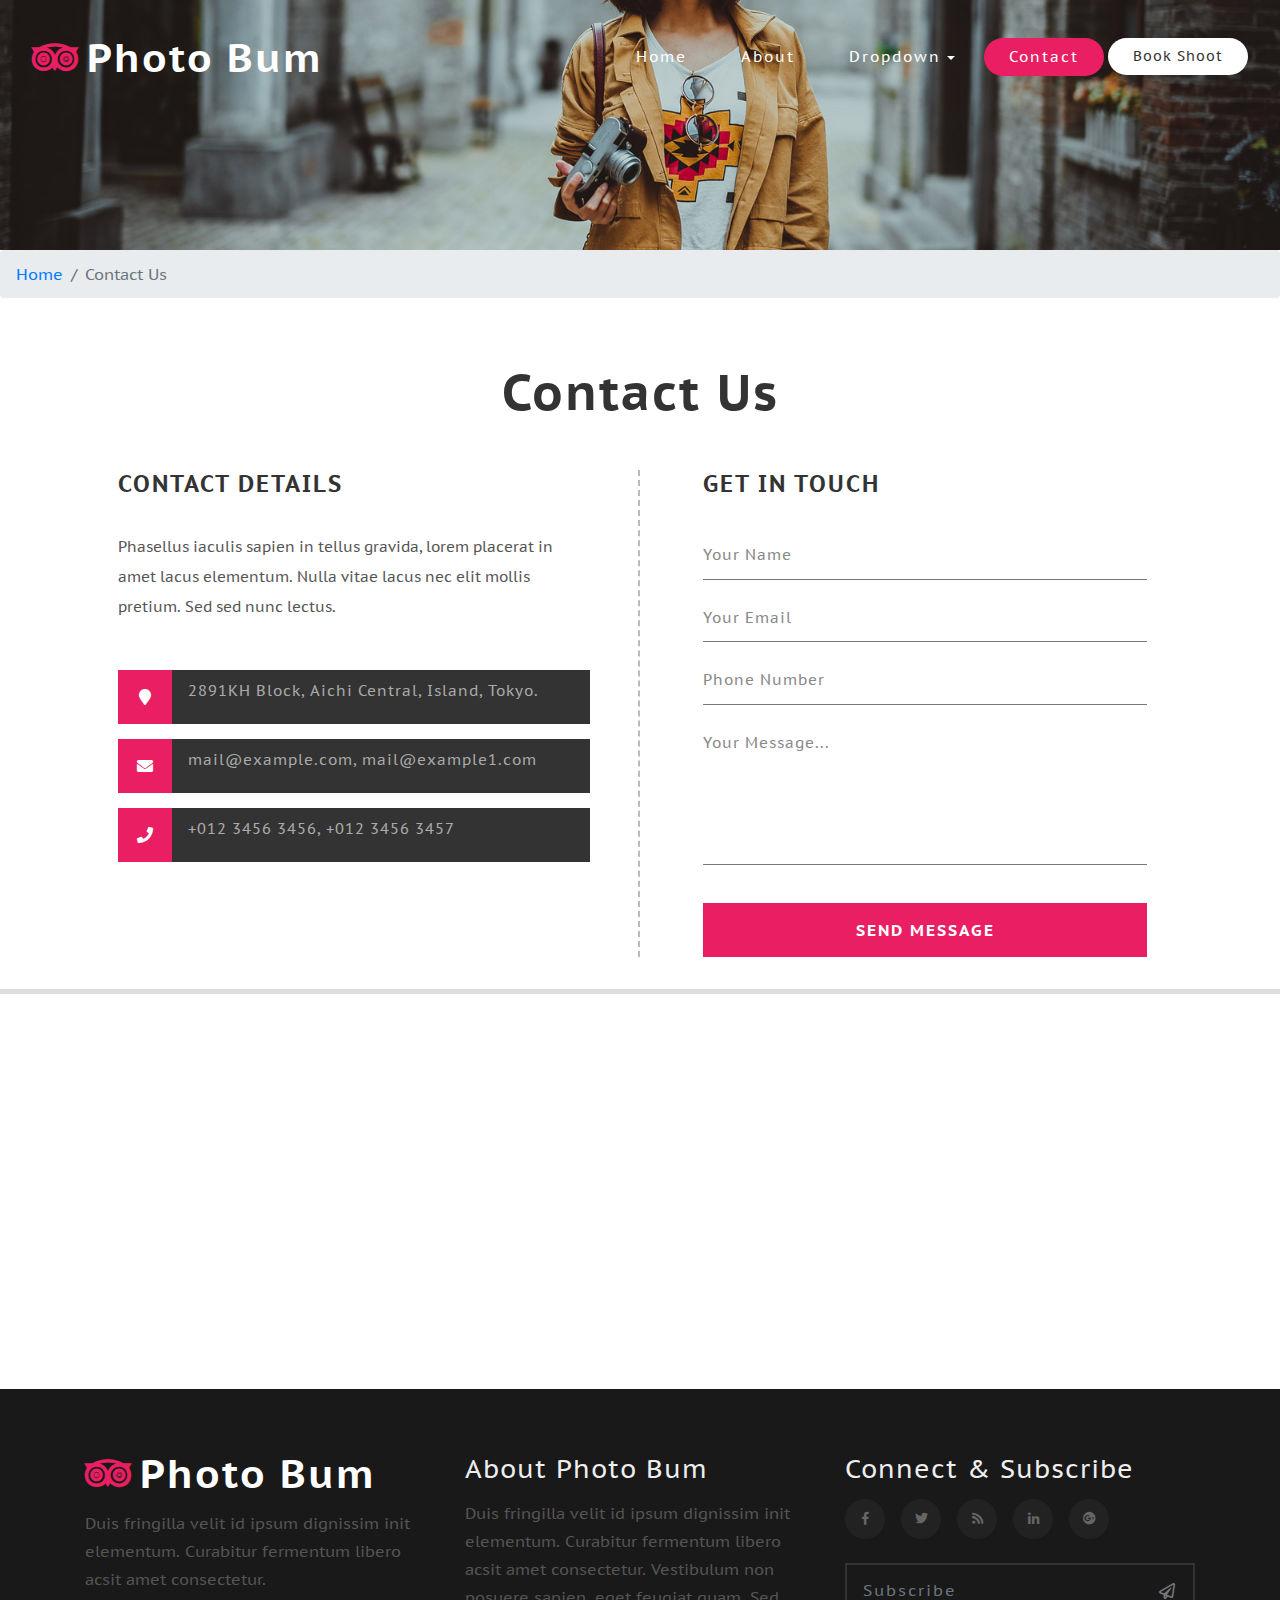
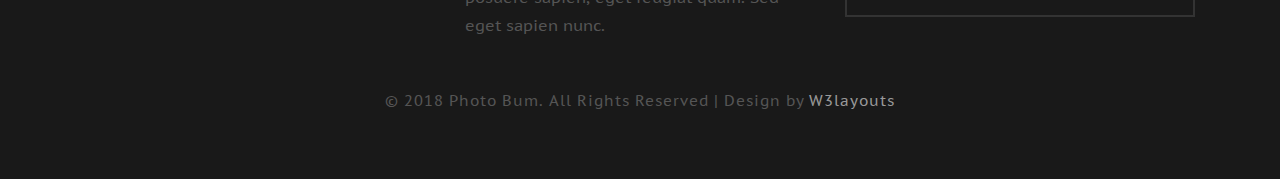
==== contact.html @ 8efbd545 "new site" ====
<!--
	Author: W3layouts
	Author URL: http://w3layouts.com
	License: Creative Commons Attribution 3.0 Unported
	License URL: http://creativecommons.org/licenses/by/3.0/
-->
<!DOCTYPE html>
<html lang="en">
<head>
<title>Photo Bum Photo Gallery Category Flat Bootstrap Responsive Website Template | Contact : W3layouts</title>
	
	<!-- Meta tag Keywords -->
	<meta name="viewport" content="width=device-width, initial-scale=1">
	<meta charset="utf-8">
	<meta name="keywords" content="Photo Bum Responsive web template, Bootstrap Web Templates, Flat Web Templates, Android Compatible web template, 
	Smartphone Compatible web template, free webdesigns for Nokia, Samsung, LG, SonyEricsson, Motorola web design" />
	<script type="application/x-javascript">
		addEventListener("load", function () {
			setTimeout(hideURLbar, 0);
		}, false);

		function hideURLbar() {
			window.scrollTo(0, 1);
		}
	</script>
	<!--// Meta tag Keywords -->
		
	<!-- css files -->
	<link href="css/bootstrap.css" rel="stylesheet" type="text/css" media="all" />
	<link href="css/fontawesome-all.css" rel="stylesheet">
	<link href="css/style.css" rel="stylesheet" type="text/css" media="all" />
	<!-- css files -->

	<!--fonts-->
	<link href="//fonts.googleapis.com/css?family=Open+Sans:300,300i,400,400i,600,600i,700,700i,800,800i&amp;subset=cyrillic,cyrillic-ext,greek,greek-ext,latin-ext,vietnamese" rel="stylesheet">
	<link href="//fonts.googleapis.com/css?family=PT+Sans+Caption:400,700&amp;subset=cyrillic,cyrillic-ext,latin-ext" rel="stylesheet">
	<!--//fonts-->

</head>
<body>

<!-- banner -->
<div id="home" class="w3ls-banner w3ls-banner-inner"> 
	<!-- header -->
	<header>
			<nav class="navbar navbar-expand-lg navbar-light bg-gradient-secondary">

				<h1>
					<a class="navbar-brand text-white" href="index.html"><i class="fab mr-2 fa-tripadvisor"></i>Photo bum </a>
				</h1>
				<button class="navbar-toggler ml-md-auto" type="button" data-toggle="collapse" data-target="#navbarSupportedContent" aria-controls="navbarSupportedContent"
					aria-expanded="false" aria-label="Toggle navigation">
					<span class="navbar-toggler-icon"></span>
				</button>

				<div class="collapse navbar-collapse" id="navbarSupportedContent">
					<ul class="navbar-nav ml-lg-auto text-center">
						<li class="nav-item mr-1">
							<a class="nav-link" href="index.html">Home
								<span class="sr-only">(current)</span>
							</a>
						</li>
						<li class="nav-item  mr-1">
							<a class="nav-link" href="about.html">about</a>
						</li>
						<li class="nav-item dropdown mr-1">
							<a class="nav-link dropdown-toggle" href="#" id="navbarDropdown" role="button" data-toggle="dropdown" aria-haspopup="true"
								aria-expanded="false">
								Dropdown
							</a>
							<div class="dropdown-menu" aria-labelledby="navbarDropdown">
								<a class="dropdown-item" href="services.html">Services</a>
								<a class="dropdown-item" href="gallery.html">Gallery</a>
								<div class="dropdown-divider"></div>
								<a class="dropdown-item" href="error.html">404</a>
							</div>
						</li>
						<li class="nav-item active mr-1">
							<a class="nav-link" href="contact.html">contact</a>
						</li>
						<li>
							<a href="booking.html" class="w3ls-btn"> Book Shoot </a>
						</li>
					</ul>
				</div>

			</nav>
	</header>
	<!-- //header -->
</div>
<!-- //banner -->

<!-- breadcrumbs -->
<nav aria-label="breadcrumb">
	<ol class="breadcrumb">
		<li class="breadcrumb-item">
			<a href="index.html">Home</a>
		</li>
		<li class="breadcrumb-item active" aria-current="page">Contact Us</li>
	</ol>
</nav>
<!-- //breadcrumbs -->

<!-- mail -->
<div id="mail" class="banner-bottom mail contact pt-5">
		<div class="container pt-md-3">
		<h3 class="heading text-center mb-sm-5 mb-4">Contact Us</h3>
			<div class="row w3ls_banner_bottom_grids">
				<div class="col-lg-6 w3layouts_mail_grid_left">
					<div class="agileits_mail_grid_left">
						<h3>Contact Details</h3>
						<p class="mb-sm-5 mb-3"> Phasellus iaculis sapien in tellus gravida, lorem placerat in amet lacus elementum. Nulla vitae lacus nec elit mollis pretium. Sed sed nunc lectus. </p>
						<ul>
							<li><label><i class="fas fa-map-marker" aria-hidden="true"></i></label>2891KH Block, Aichi Central, Island, Tokyo.</li>
							<li><label><i class="fas fa-envelope" aria-hidden="true"></i></label><a href="mailto:info@example.com">mail@example.com</a>, <a href="mailto:info@example1.com">mail@example1.com</a></li>
							<li><label><i class="fa fa-phone" aria-hidden="true"></i></label>+012 3456 3456, +012 3456 3457</li>
						</ul>
					</div>
				</div>
				<div class="col-lg-6 mt-lg-0 mt-5 wthree_mail_pos">
					<form action="#" method="post">
						<div class="w3_agileits_contact_left">
							<h3>Get In Touch</h3>
							<input type="text" name="Name" placeholder="Your Name" required="">
							<input type="email" name="Email" placeholder="Your Email" required="">
							<input type="text" name="Phone" placeholder="Phone Number" required="">
							<textarea placeholder="Your Message..." required=""></textarea>
							<div class="w3_agileits_contact_right">
								<input type="submit" value="SEND MESSAGE">
							</div>
						</div>
						<div class="clearfix"> </div>
					</form>
				</div>
				<div class="clearfix"> </div>
			</div>
		</div>
	</div>
	<div class="w3_agileits_map">
		<iframe src="https://www.google.com/maps/embed?pb=!1m18!1m12!1m3!1d409238.13468062127!2d34.24871928853258!3d36.7424200891376!2m3!1f0!2f0!3f0!3m2!1i1024!2i768!4f13.1!3m3!1m2!1s0x1527f4a4c0be6e9f%3A0x4dbef2b1f81e7d77!2sMersin%2C+Mesudiye+Mahallesi%2C+Akdeniz%2FMersin+Province%2C+Turkey!5e0!3m2!1sen!2sin!4v1490868886492"></iframe>
	</div>
<!-- //mail -->

<!-- footer -->
<footer class="py-5">
	<div class="container py-md-3">
		<div class="row footer-grids">
			<div class="col-lg-4 footer-grid-left mb-lg-0 mb-4">
				<h2><a href="index.html"><i class="fab mr-2 fa-tripadvisor"></i>Photo bum</a></h2>
				<p class="mt-3">Duis fringilla velit id ipsum dignissim init elementum. Curabitur fermentum libero acsit amet consectetur. </p>
			</div>
			<div class="col-lg-4 col-md-6 footer-grid-middle">
				<h4>About photo bum</h4>
				<p>Duis fringilla velit id ipsum dignissim init elementum. Curabitur fermentum libero acsit amet consectetur. Vestibulum non posuere sapien, eget feugiat quam. Sed eget sapien nunc. </p>
			</div>
			<div class="col-lg-4 col-md-6 subscribe-grid mt-md-0 mt-4">
				<h4> Connect & subscribe </h4>
				<div class="social mb-4 text-center">
					<ul class="d-flex justify-content-start">
						<li class="mr-2"><a href="#"><span class="fab fa-facebook-f"></span></a></li>
						<li class="mx-sm-2 mr-2"><a href="#"><span class="fab fa-twitter"></span></a></li>
						<li class="mx-sm-2 mr-2"><a href="#"><span class="fas fa-rss"></span></a></li>
						<li class="mx-sm-2 mr-2"><a href="#"><span class="fab fa-linkedin-in"></span></a></li>
						<li class="mx-sm-2 mr-2"><a href="#"><span class="fab fa-google-plus"></span></a></li>
					</ul>
				</div>
				<form action="#" method="post">
					<input class="form-control" type="email" placeholder="Subscribe" name="Subscribe" required="">
					<button class="btn1">
						<i class="far fa-paper-plane"></i>
					</button>
				</form>
			</div>
		</div>
		<div class="copyright mt-5">
			<p class="text-center">© 2018 Photo Bum. All Rights Reserved | Design by <a href="http://w3layouts.com/"> W3layouts </a></p>
		</div>
	</div>
</footer>
<!-- //footer -->

	<!-- js -->
	<script type="text/javascript" src="js/jquery-2.2.3.min.js"></script>
	<!-- //js -->

	<script src="js/SmoothScroll.min.js"></script>
	<!-- start-smoth-scrolling -->
	<script type="text/javascript">
		jQuery(document).ready(function($) {
			$(".scroll").click(function(event){		
				event.preventDefault();
				$('html,body').animate({scrollTop:$(this.hash).offset().top},1000);
			});
		});
	</script>
	<!-- start-smoth-scrolling -->
	<!-- here stars scrolling icon -->
	<script type="text/javascript">
		$(document).ready(function() {
			/*
				var defaults = {
				containerID: 'toTop', // fading element id
				containerHoverID: 'toTopHover', // fading element hover id
				scrollSpeed: 1200,
				easingType: 'linear' 
				};
			*/
								
			$().UItoTop({ easingType: 'easeOutQuart' });
								
			});
	</script>
	
	<!-- move to top-js-files -->
	<script type="text/javascript" src="js/move-top.js"></script>
	<script type="text/javascript" src="js/easing.js"></script>
	<!-- //move to top-js-files -->

	<script type="text/javascript" src="js/bootstrap.js"></script><!-- bootstrap js file -->

</body>
</html>
---- css/style.css ----
/*--
Author: W3layouts
Author URL: http://w3layouts.com
License: Creative Commons Attribution 3.0 Unported
License URL: http://creativecommons.org/licenses/by/3.0/
--*/
html, body{
	margin:0;
	font-size: 100%;
	background: #fff;
    font-family: 'PT Sans Caption', sans-serif;
}
body a {
	text-decoration:none;
	transition:0.5s all;
	-webkit-transition:0.5s all;
	-moz-transition:0.5s all;
	-o-transition:0.5s all;
	-ms-transition:0.5s all;
    font-family: 'PT Sans Caption', sans-serif;
}
a:hover{
 text-decoration:none;
}
input[type="button"],input[type="submit"]{
	transition:0.5s all;
	-webkit-transition:0.5s all;
	-moz-transition:0.5s all;
	-o-transition:0.5s all;
	-ms-transition:0.5s all;
}
h1,h2,h3,h4,h5,h6{
	margin:0;
}	
p{
	margin:0;
}
ul{
	margin:0;
	padding:0;
}
label{
	margin:0;
}
img {
    border: 0;
    width: 100%;
}

/* header */

header h1,
footer h2 {
	line-height: 0;
}

.navbar-light {
	padding: 2em 4em;
	position: absolute;
	z-index: 999;
	width: 100%;
	left: 0;
}

a.navbar-brand {
    font-size: 40px;
    color: #fff;
    letter-spacing: 2px;
    text-transform: capitalize;
    font-weight: 600;
    margin: 0;
}
a.navbar-brand i{
	color: #E91E63;
}

header h1 a span {
	color: #fff;
	display: block;
	font-size: 12px;
	letter-spacing: 5px;
	word-spacing: 5px;
}

.navbar-light .navbar-nav .nav-link {
	color: #fff;
    padding: 8px 25px;
    text-transform: capitalize;
    letter-spacing: 2px;
    font-size: 15px;
	border-radius: 35px;
}

.navbar-light .navbar-nav .nav-link:hover,
.navbar-light .navbar-nav .nav-link:focus,
.navbar-light .navbar-nav .show>.nav-link,
.navbar-light .navbar-nav .active>.nav-link,
.navbar-light .navbar-nav .nav-link.show,
.navbar-light .navbar-nav .nav-link.active {
    color: #fff;
    background-color: #E91E63;
}
.navbar-default .navbar-nav>.active>a, .navbar-default .navbar-nav>.active>a:hover, .navbar-default .navbar-nav>.active>a:focus {
    color: #fff;
    background-color: #E91E63;
}
.dropdown-item {
	color: #fff;
}

.dropdown-item {
	background-color: white;
	color: #000 !important;
}

.w3ls-btn {
    letter-spacing: 1px;
    color: #333;
    background-color: #fff;
    border-color: transparent;
    padding: 8px 25px;
    border-radius: 35px;
    font-size: 14px;
    text-transform: capitalize;
	box-shadow: none;
     display: block;
}
.btn-primary:focus, .btn-primary.focus {
	box-shadow: none;
}

.w3ls-btn:hover{
    color: #fff;
    background-color: #E91E63;
    border-color: transparent;
}
.dropdown-toggle::after {
    margin-left: 0em;
    vertical-align: middle;
}

/*-- //header --*/

/*-- banner --*/ 
.w3ls-banner{
	position: relative;
}   
.banner-dott {
    background: url(../images/dott.png)repeat 0px 0px;
    background-size: 2px;
    -webkit-background-size: 2px;
    -moz-background-size: 2px;
    -o-background-size: 2px;
    -ms-background-size: 2px;
	min-height:780px;
}
.banner-dott1 {
    background: url(../images/dott.png)repeat 0px 0px;
    background-size: 2px;
    -webkit-background-size: 2px;
    -moz-background-size: 2px;
    -o-background-size: 2px;
    -ms-background-size: 2px;
}

/*-- banner-text --*/ 
.header-w3layouts{
    position: absolute;
    top: 0;
    z-index: 99;
    text-align: center;
    left: 0;
    width: 100%;
}
.agileits-banner-info h3,.agileits-banner-info h2 {
    color: #fff;
    font-size: 4em;
    text-transform: uppercase;
    letter-spacing: 4px;
    font-weight: 700;
    text-transform: capitalize;
    text-shadow: 2px 2px 2px rgba(16, 16, 16, 0.8);
}

.agileits-banner-info h3.second,.agileits-banner-info h2.second {
	font-weight: bold;
    line-height: 75px;
}
.agileits-banner-info h3 span{
	background: #2529d8;
    padding: 0 15px;
}
.agileits-banner-info p {
    margin: 0;
    color: #fff;
    font-size: 18px;
    letter-spacing: 1px;
	margin-bottom:1em;
    position: relative;
}
.agileits-banner-info p:after {
    position: absolute;
    content: "";
    background: #fff;
    width: 6%;
    height: 3px;
    left: 47%;
    bottom: -30%;
}


.agileits-banner-info {
    text-align: center;
	padding: 3em 0;
    border: 6px solid #fff;
	max-width: 600px;
     margin: auto;
}
.padding {
    padding-top: 13em;
}
.agileits_w3layouts_more{
	position:relative;
}
.agileits_w3layouts_more a {
    font-size: 15px;
    color: #fff;
    text-decoration: none;
    text-transform: capitalize;
    letter-spacing: 2px;
    position: relative;
    background: #146eb4;
    padding: 10px 20px;
}
.agileits_w3layouts_more a:focus{
	outline:none;
}
.agileits_w3layouts_more a:hover{
	color:#fff;
}
.agileits_w3layouts_more a:before,.agileits_w3layouts_more a:after{
	content: '';
    background: #fff;
    width: 85%;
    height: 2px;
    position: absolute;
    left: 105%;
    top: 46%;
}
.agileits_w3layouts_more a:after{
	-webkit-transition-delay: 0.4s;
    transition-delay: 0.4s;
	    -webkit-transform: scale3d(0, 1, 1);
    transform: scale3d(0, 1, 1);
    -webkit-transform-origin: center left;
    transform-origin: center left;
    -webkit-transition: transform 0.4s cubic-bezier(0.22, 0.61, 0.36, 1);
    transition: transform 0.4s cubic-bezier(0.22, 0.61, 0.36, 1);
}
.agileits_w3layouts_more a:hover::before, .agileits_w3layouts_more a:hover::after {
    -webkit-transform: scale3d(1, 1, 1);
    transform: scale3d(1, 1, 1);
    -webkit-transition-delay: 0s;
    transition-delay: 0s;
}
.agileits_w3layouts_more a::after {
    background: #E91E63;
}
/*-- //banner-text --*/
/*-- banner-top --*/
.w3layouts-banner-top{
    background: url(../images/1.jpg) no-repeat center;
    background-size: cover;	
	-webkit-background-size: cover;	
	-moz-background-size: cover;
	-o-background-size: cover;		
	-moz-background-size: cover;
	min-height:780px;
}
.w3layouts-banner-top1{
	background: url(../images/2.jpg) no-repeat center;
    background-size: cover;	
	-webkit-background-size: cover;	
	-moz-background-size: cover;
	-o-background-size: cover;		
	-moz-background-size: cover;
	min-height:780px;
}
.w3layouts-banner-top2{
	background: url(../images/3.jpg) no-repeat center;
    background-size: cover;	
	-webkit-background-size: cover;	
	-moz-background-size: cover;
	-o-background-size: cover;		
	-moz-background-size: cover;	
	min-height:780px;
}
.w3layouts-banner-top3{
	background: url(../images/4.jpg) no-repeat center;
    background-size: cover;	
	-webkit-background-size: cover;	
	-moz-background-size: cover;
	-o-background-size: cover;		
	-moz-background-size: cover;	
	min-height:780px;
}

/*-- //banner-top --*/ 
/*--slider--*/
#slider2,
#slider3 {
  box-shadow: none;
  -moz-box-shadow: none;
  -webkit-box-shadow: none;
  margin: 0 auto;
}
.rslides_tabs li:first-child {
  margin-left: 0;
}
.rslides_tabs .rslides_here a {
  background: rgba(255,255,255,.1);
  color: #fff;
  font-weight: bold;
}
.events {
  list-style: none;
}
.callbacks_container {
  position: relative;
  float: left;
  width: 100%;
}
.callbacks {
  position: relative;
  list-style: none;
  overflow: hidden;
  width: 100%;
  padding: 0;
  margin: 0;
}
.callbacks li {
  position: absolute;
  width: 100%;
}
.callbacks img {
  position: relative;
  z-index: 1;
  height: auto;
  border: 0;
}
.callbacks .caption {
	display: block;
	position: absolute;
	z-index: 2;
	font-size: 20px;
	text-shadow: none;
	color: #fff;
	left: 0;
	right: 0;
	padding: 10px 20px;
	margin: 0;
	max-width: none;
	top: 10%;
	text-align: center;
}

.callbacks_nav {
    position: absolute;
    -webkit-tap-highlight-color: rgba(0,0,0,0);
    top:55%;
    left: 40px;
    opacity: 0.7;
    z-index: 3;
    text-indent: -9999px;
    overflow: hidden;
    text-decoration: none;
    height: 34px;
    width: 34px;
    background: url(../images/left.png) no-repeat 0px 0px;
}
.callbacks_nav.next {
    left: auto;
    background: url(../images/right.png) no-repeat 0px 0px;
    right: -62px;
}
.callbacks_nav.prev {
    left: auto;
    background: url(../images/left.png) no-repeat 0px 0px;
    left: -58px;
}
#slider3-pager a {
  display: inline-block;
}
#slider3-pager span{
  float: left;
}
#slider3-pager span{
	width:100px;
	height:15px;
	background:#fff;
	display:inline-block;
	border-radius:30em;
	opacity:0.6;
}
#slider3-pager .rslides_here a {
  background: #FFF;
  border-radius:30em;
  opacity:1;
}
#slider3-pager a {
  padding: 0;
}
#slider3-pager li{
	display:inline-block;
}
.rslides {
  position: relative;
  list-style: none;
  overflow: hidden;
  width: 100%;
  padding: 0;
}
.rslides li {
  -webkit-backface-visibility: hidden;
  position: absolute;
  display:none;
  width: 100%;
  left: 0;
  top: 0;
}
.rslides li{
  position: relative;
  display:block;
  float: left;
}
.rslides img {
  height: auto;
  border: 0;
  }
.callbacks_tabs {
    list-style: none;
    position: absolute;
    bottom: 6%;
    left: 47%;
    padding: 0;
    margin: 0;
    display: block;
    z-index: 99;
}
.slider-top span{
	font-weight:600;
}
.callbacks_tabs li {
    display:inline-block;
    margin: 0px;
}
/*----*/
.callbacks_tabs a{
 visibility: hidden;
}
.callbacks_tabs a:after {
    content: "\f111";
    font-size: 0;
    font-family: FontAwesome;
    visibility: visible;
    display: block;
    height:13px;
    width:13px;
    display: inline-block;
	border: 3px solid #fff;
    background: #ffffff;
    border-radius: 50%;
    -webkit-border-radius: 50%;
    -o-border-radius: 50%;
    -moz-border-radius: 50%;
    -ms-border-radius: 50%;
}
.callbacks_here a:after{
    background: none;
	border:3px solid #fff;
}

.social li{
	display: inline-block;
    width: auto;
    float: none;
}
.social li a {
    color: #fff;
    font-size: 20px;
    margin: 0 10px;
}
.social li a:hover {
    color: #E91E63;
}
/*-- //slider --*/

/* //banner */


/*-- about --*/

.bottom-grids h3 {
    text-transform: uppercase;
    font-size: 30px;
    color: #E91E63;
    font-weight: 600;
    letter-spacing: 3px;
    position: relative;
    text-shadow: 0 1px 2px rgba(0, 0, 0, 0.4);
}
.bottom-grids p {
    font-size: 15px;
    color: #555;
    margin: 1em 0;
    line-height: 30px;
}
.bottom-grid2 img {
    border-radius: 50%;
    padding: 15px;
    border: 5px solid #333;
}
.bottom-grid2 img:hover {
    border: 5px solid #E91E63;
}
.bottom-grid1 a {
    background: #333;
    color: #fff;
    padding: 11px 25px;
    font-size: 15px;
    letter-spacing: 1px;
    border-radius: 35px;
    display: inline-block;
}
.bottom-grid1 a:hover {
    background: #E91E63;
}
.about-bottom p {
    margin: 2em 0;
    color: #999;
}
.bott-img {
    border-radius: 50%;
    width: 50%;
    padding: 15px;
    border: 5px solid #333;
}
.middle{
	position: relative;
}
.first{
	background: #222;
}
.absolute-img {
    position: absolute;
    right: 5%;
    bottom: 20%;
}
.absolute-img1{
    position: absolute;
    left: 5%;
    bottom: 0%;
}
.about-bottom .first h4 {
    color: #eee;
}
.first h5 {
    color: #bbb;
}
/*-- //about --*/

/*-- work --*/
.bannerbottomright h3 {
    margin-bottom: .5em;
    text-transform: uppercase;
    font-size: 30px;
    color: #E91E63;
    font-weight: 600;
    letter-spacing: 3px;
    position: relative;
    text-shadow: 0 1px 2px rgba(0, 0, 0, 0.4);
}
.bannerbottomright p {
    font-size: 15px;
    color: #555;
    margin: 1em 0;
    line-height: 30px;
}
.serv-img a{
    background: #333;
    color: #fff;
    padding: 11px 30px;
    font-size: 15px;
    letter-spacing: 1px;
    border-radius: 35px;
    display: inline-block;
}
.serv-img a:hover {
    background: #E91E63;
}
.serv-img p{
    font-size: 15px;
    color: #555;
    margin: 1em 0;
    line-height: 30px;
}
.bannerbottomright h4 {
    font-size: 20px;
    margin: 1em 0 0;
    color: #333;
    text-transform: capitalize;
}
.clr1{
	color: #0099e5;
}
.clr2{
	color: #ff4c4c;
}
.clr3{
	color: #34bf49;
}
.clr4{
	color: #f47721;
}
.clr5{
	color: #7d3f98;
}
.serv-img img {
    width: 20%;
    float: left;
    border: 2px solid #fff;
}
/*-- //work --*/

/*-- services --*/
.services{
	background: url(../images/2.jpg) no-repeat 0px 0px;
	background-size: cover;
	background-attachment: fixed;
}
.grid1 {
    border: 2px solid #fff;
    padding: 3em 2em 2em;
    position: relative;

}
.grid1 h3 {
    text-transform: uppercase;
    font-size: 22px;
    color: #E91E63;
    font-weight: 600;
    line-height: 30px;
    letter-spacing: 2px;
    position: relative;
    text-shadow: 0 1px 2px rgba(148, 148, 148, 0.4);
}
.grid1 h3 span{
	display: block;
}
.grid1 p {
    font-size: 15px;
    color: #eee;
	margin-top: 5px;
    line-height: 30px;
}
.grid1 i {
	color: #fff;
    font-size: 45px;
    width: 70px;
    height: 70px;
    line-height: 60px;
    text-align: center;
    position: absolute;
    right: 0%;
    top: -23%;
}
.services h3.heading{
	color: #fff;
}
/*-- //services --*/


/*-- Special --*/

.projects-info {
    text-align: center;
}

.projects-info p {
    color: #999999;
    font-size: .9em;
    margin: 1em auto 0;
    width: 40%;
}

#owl-demo .item {
    text-align: center;
}

.projects-agile-grid-info {
    position: relative;
    overflow: hidden;
}

.projects-agile-grid-info img {
    width: 100%;
}


.projects-grid-caption h4 {
    color: #fff;
    font-size: 1.7em;
    font-weight: 700;
    text-transform: uppercase;
    background: rgba(247, 45, 101, 0.44);
    padding: 10px;
    letter-spacing: 6px;
}
.projects-grid-caption i {
    color: #fff;
    font-size: 1.7em;
    margin: 5em 0 0.5em 0;
}

.projects-grid-caption p {
    color: #fff;
    font-size: 1em;
    margin: 0;
    letter-spacing: 1px;
    margin-top: 1em;
}

.projects-grid-caption {
    background: rgba(0, 0, 0, 0.61);
    padding: 8em 1em 1em 1em;
    position: absolute;
    left: 0;
    bottom: -156%;
    text-align: center;
    width: 100%;
    height: 493px;
    -webkit-transition: .5s all;
    transition: .5s all;
    -moz-transition: .5s all;
    border: 1px solid #999;
}

.projects-agile-grid-info:hover .projects-grid-caption {
    bottom: 0%;
}
/*--flexisel--*/

.flex-slider {
    background: #222227;
    padding: 70px 0 165px 0;
}

#flexiselDemo1 {
    display: none;
}

.nbs-flexisel-container {
    position: relative;
    max-width: 100%;
}

.nbs-flexisel-ul {
    position: relative;
    width: 9999px;
    margin: 0px;
    padding: 0px;
    list-style-type: none;
}

.nbs-flexisel-inner {
    overflow: hidden;
    margin: 0px auto;
}

.nbs-flexisel-item {
    float: left;
    margin: 0;
    padding: 0px;
    position: relative;
    line-height: 35px;
}

.nbs-flexisel-item>img {
    cursor: pointer;
    position: relative;
}

/*---- Nav ---*/

.nbs-flexisel-nav-left,
.nbs-flexisel-nav-right {
    width: 34px;
    height: 34px;
    position: absolute;
    cursor: pointer;
    z-index: 100;
    background: url(../images/left.png) no-repeat 2px 1px;
    top: -5% !important;
    border-radius: 5px;
    -webkit-border-radius: 5px;
    -o-border-radius: 5px;
    -ms-border-radius: 5px;
    -moz-border-radius: 5px;
}

.nbs-flexisel-nav-left {
    left: 92%;
	display: none;
}

.nbs-flexisel-nav-right {
    right: 3%;
    background: url(../images/right.png) no-repeat 2px 1px;
	display: none;
}

/*--//flexisel--*/

/*-- distance --*/
.distance-w3 {
    background: #E91E63;
}
.distance-w3 h4 {
    font-size: 28px;
    letter-spacing: 1px;
    color: #eee;
    text-transform: capitalize;
}
.distance-agile-right a:hover {
    color: #333;
}
.distance-agile-right {
    text-align: center;
}
.distance-agile-right a {
    background: #fff;
    padding: 10px 30px;
    font-size: 20px;
    display: inline-block;
    color: #e91e63;
    letter-spacing: 1px;
    font-weight: 600;
    border-radius: 35px;
}
/*-- //distance --*/

/*-- stats --*/
h3.heading {
    font-size: 50px;
    color: #333;
    font-weight: 600;
    letter-spacing: 2px;
}
.w3layouts_stats_left {
    padding: 0;
    text-align: center;
}
.w3layouts_stats_left p {
    font-size: 3em;
    font-weight: 700;
    letter-spacing: 2px;
    color: #E91E63;
    margin: 0 0 0.2em 0;
}
.w3layouts_stats_left h3 {
    font-size: 20px;
    color: #2c363e;
    letter-spacing: 2px;
    font-weight: 500;
}
.inner_w3l_agile_grids-1 h6 {
    font-size: 15px;
    margin-top: 0.8em;
    color: #777;
}
section.stats h4 {
    font-size: 40px;
    width: 65%;
    text-align: center;
	line-height: 1.2em;
    margin: 0 auto;
    color: #2c363e;
    text-shadow: 0 1px 2px rgba(0, 0, 0, 0.37);
}
p.stap {
    font-size: 15px;
    color: #777;
    margin: 1em 0 5em;
    text-align: center;
}
/*-- //stats --*/

/*-- footer --*/
footer {
    background: #191919;
}
footer .social ul li a {
    font-size: 13px;
    display: block;
    color: #666;
    background: #222;
    width: 40px;
    height: 40px;
    line-height: 40px;
    border-radius: 50%;
     margin: 0;
}
.social ul li a:hover {
    background: #ddd;
    color: #333;
}
.subscribe-grid form {
    position: relative;
}
.subscribe-grid input[type="email"] {
    display: inline-block;
    background: transparent;
    border: solid 2px #333;
    width: 100%;
    outline: none;
    padding: .8em 4em .8em 1em;
    font-size: 1em;
    color: #fff;
    border-radius: 0px;
    letter-spacing: 2px;
    box-shadow: none;
}
.subscribe-grid button.btn1 {
    color: #777;
    border: none;
    width: 56px;
    height: 52px;
    position: absolute;
    right: 0;
    bottom: 0;
    text-align: center;
    cursor: pointer;
    background: transparent;
    -webkit-transition: 0.5s all;
    -moz-transition: 0.5s all;
    -o-transition: 0.5s all;
    -ms-transition: 0.5s all;
    transition: 0.5s all;
}
.footer-grid-middle p,.footer-grid-left p {
    margin: 0;
    color: #555;
    font-size: 16px;
    line-height: 28px;
}
.footer-grid-middle h4,.subscribe-grid h4 {
    font-size: 26px;
    color: #eee;
    text-transform: capitalize;
    margin-bottom: .6em;
    letter-spacing: 1px;
}
.footer-grid-left a {
    font-size: 40px;
    color: #fff;
    letter-spacing: 2px;
    text-transform: capitalize;
    font-weight: 600;
}
.footer-grid-left a i{
	color: #E91E63;
}
.copyright p {
    font-size: 15px;
    color: #555;
    letter-spacing: 1px;
    line-height: 28px;
}
.copyright p a{
    color: #999;
}
.copyright p a:hover {
    color: #e91e63;
}
/*-- //footer --*/

/*-- inner pages banner --*/

.w3ls-banner-inner {
    background: url(../images/1.jpg) no-repeat center;
    min-height: 250px;
    background-size: cover;
}
.breadcrumb {
    margin-bottom: 0rem;
}

/*-- inner pages banner --*/


/*-- feedback --*/
.feedback-top {
    border: 2px solid #E91E63;
	position: relative;
}

.feedback-top:after {
	content: '';
	position: absolute;
	top: 100%;
	left: 14%;
	width: 0;
	height: 0;
	border-top: 15px solid #E91E63;
	border-right: 4px solid transparent;
	border-left: 12px solid transparent;
	transform: rotate(0deg);
}

.feedback-top p {
	color: #333;
	font-size: 15px;
	margin: 0;
	line-height: 2em;
}

.feedback-img {
    width: 30%;
    margin: 0 auto;
}

.feedback-grids {
	margin: 1em 0 0;
}

.feedback-img img {
    width: 100%;
    border-radius: 50%;
}

.feedback-info {
	margin: 0 1em !important;
}

.feedback-img-info {
	text-align: center;
}

.feedback-img-info h5 {
	color: #333;
	font-size: 1.2em;
	letter-spacing: 1px;
	font-weight: 600;
	margin-top: .5em;
}

/*-- //feedback --*/

/* gallery */

ul.portfolio-area li figure {
	margin: 0;
}

.portfolio-categ li {
	color: #333;
	cursor: pointer;
	display: inline-block;
	padding: 0 15px;
    font-weight: 600;
	border-radius: 30px;
	font-size: 1.1em;
	margin: 0 0.1em;
	letter-spacing: 1px;
	text-transform: capitalize;
}

.portfolio-categ li a {
	color: #333;
    text-transform: uppercase;
    font-size: 15px;
    letter-spacing: 1px;
}

.image-block {
	display: block;
	position: relative;
}

.portfolio-area li {
	float: left;
    list-style-type: none;
    overflow: hidden;
    width: 257px;
    margin: 10px;
}

.home-portfolio-text {
	margin-top: 10px;
}

.portfolio-categ li.active {
	color: #E91E63;
}

.portfolio-categ li.active a {
	color: #E91E63;
    text-decoration: underline;
}

/* //gallery */


/*-- team --*/
.agileits_w3layouts_head{
	font-size:2.2em;
	color:#212121;
	text-align:center;
	text-transform:capitalize;
}
.agileits_w3layouts_head span{
	display: inline-block;
	padding: .3em 0;
	border-top: 2px solid #e60004;
	border-bottom: 2px solid #e60004;
}
.w3_agileits_para{
	margin:1em 0 0;
	color:#3fc8ef;
	text-align:center;
}  
.wthree_team_grid_left{
	overflow:hidden;
	position:relative;
}
.wthree_team_grid_left img {
	-webkit-transition: -webkit-transform 400ms ease;
	-moz-transition: -moz-transform 400ms ease;
	transition: transform 400ms ease;
	-webkit-transform: translate3d(0, 0, 0);
	-moz-transform: translate3d(0, 0, 0);
	transform: translate3d(0, 0, 0);
	-webkit-transform-style: preserve-3d;
	-moz-transform-style: preserve-3d;
	transform-style: preserve-3d;
	-webkit-backface-visibility: hidden;
	-moz-backface-visibility: hidden;
	backface-visibility: hidden;
}
.wthree_team_grid_left:hover img {
	-webkit-transition-duration: 6s; 
	-moz-transition-duration: 6s;
	transition-duration: 6s;
	-webkit-transform: scale(1.1);
	-moz-transform: scale(1.1); 
	transform: scale(1.1);
} 
.w3l_banner_figure p a {
	display: inline-block;
	color: #fff;
	font-size: 0.9em;
	margin: 0 5px; 
}
.w3l_banner_figure p a:hover{ 
	color: #222; 
}
/*-- image-hover --*/ 
.wthree_team_grid_left figure {
	position: relative;
	float: none;
	overflow: hidden;
	text-align: center;
} 
.wthree_team_grid_left figure img {
	position: relative;
	display: block;
	opacity: 0.8;
} 
.wthree_team_grid_left figure .w3l_banner_figure {
	padding: 2em;
	color: #fff;
	text-transform: uppercase; 
	-webkit-backface-visibility: hidden;
	backface-visibility: hidden;
	position: absolute;
	bottom: 0;
	left: 0;
	width: 100%;
	/* height: 100%; */
	text-align: left;
} 
.wthree_team_grid_left figure .w3l_banner_figure::before,
.wthree_team_grid_left figure .w3l_banner_figure::after {
} 
 
/***** Julia *****/
/*---------------*/

figure.effect-julia {
	background: #2f3238;
} 
figure.effect-julia p {
	display: inline-block;
	margin: 0 0 0.25em;
	padding: 0.4em 1em;
    background: rgba(233, 30, 99, 0.5);
	color: #fff;
	text-transform: none;
	font-weight: 500;
	font-size:1em;
	-webkit-transition: opacity 0.35s, -webkit-transform 0.35s;
	transition: opacity 0.35s, transform 0.35s;
	-webkit-transform: translate3d(-360px,0,0);
	-moz-transform: translate3d(-360px,0,0);
	-o-transform: translate3d(-360px,0,0);
	-ms-transform: translate3d(-360px,0,0);
	transform: translate3d(-360px,0,0);
}

figure.effect-julia p:first-child {
	-webkit-transition-delay: 0.15s;
	-moz-transition-delay: 0.15s;
	-o-transition-delay: 0.15s;
	-ms-transition-delay: 0.15s;
	transition-delay: 0.15s;
} 
figure.effect-julia:hover p:first-child {
	-webkit-transition-delay: 0s;
	-moz-transition-delay: 0s;
	-o-transition-delay: 0s;
	-ms-transition-delay: 0s;
	transition-delay: 0s;
}

figure.effect-julia:hover .w3ls-bnr-icons:nth-of-type(2) {
	-webkit-transition-delay: 0.05s;
	-moz-transition-delay: 0.05s; 
	transition-delay: 0.05s;
}

figure.effect-julia:hover p:nth-of-type(3) {
	-webkit-transition-delay: 0.1s;
	-moz-transition-delay: 0.1s;
	-o-transition-delay: 0.1s;
	-ms-transition-delay: 0.1s;
	transition-delay: 0.1s;
}

/*figure.effect-julia:hover img {
	opacity: 0.4;
}
*/
figure.effect-julia:hover p {
	opacity: 1;
	-webkit-transform: translate3d(0,0,0);
	-moz-transform: translate3d(0,0,0);
	-o-transform: translate3d(0,0,0);
	-ms-transform: translate3d(0,0,0);
	transform: translate3d(0,0,0);
}
/*-- //team --*/

/*-- about bottom --*/
.bottom-grids h4 {
    font-size: 26px;
    line-height: 35px;
    text-transform: capitalize;
    color: #333;
}
h4.skill_heading {
    text-transform: uppercase;
    font-size: 30px;
    color: #E91E63;
    font-weight: 600;
    letter-spacing: 3px;
    position: relative;
    text-shadow: 0 1px 2px rgba(0, 0, 0, 0.4);
}
.bottom-grids h5 {
    text-transform: uppercase;
    letter-spacing: 3px;
    font-size: 17px;
    line-height: 30px;
    font-style: italic;
    font-family: initial;
}
.bottom-grids a {
    background: #333;
    color: #fff;
    padding: 11px 25px;
    font-size: 15px;
    letter-spacing: 1px;
    border-radius: 35px;
    display: inline-block;
}
.about-bottom a {
    background: #444;
    color: #aaa;
    padding: 12px 25px;
}
.about-bottom a:hover {
    background: #fff;
}
.bar-grids h6 {
    font-size: 16px;
    color: #bbb;
    margin-bottom: 0.5em;
    letter-spacing: 2px;
}	
.bar-grids h6 span {
    float: right;
    font-size: 0.9em;
}
.mid-bar {
    margin: 2em 0;
}
.progress-bar {
    background-color: #fff;
}
.progress {
    height: 7px;
    margin-top: 1em;
    margin-bottom: 0em;
    background-color: rgba(236, 236, 236, 0.14);
    -webkit-border-radius: 0;
    -moz-border-radius: 0;
    -o-border-radius: 0;
    -ms-border-radius: 0;
    border-radius: 0;
}
.last {
	background: #222;
    border-left: 2px solid #fff;
}
/*-- //about bottom --*/

/*--  services inner page --*/
.service-grid1 h4,.service-grid2 h4 {
    font-size: 20px;
    text-transform: uppercase;
    color: #E91E63;
    font-weight: 600;
    letter-spacing: 2px;
}
.service-grid1 p {
    font-size: 15px;
    color: #666;
	line-height: 28px;
	margin-top: 1em;
    position: relative;
    border-left: 2px dashed #E91E63;
    padding-bottom: 10px;
    padding-left: 20px;
}

.service-grid1 p:after{
    position: absolute;
	content: '';
	width: 30%;
    border-bottom: 2px dashed #E91E63;
	bottom: -5%;
	left: 0%;
	 
}
.service-grid2 p {
    font-size: 15px;
    color: #666;
	line-height: 28px;
	margin-top: 1em;
    padding-bottom: 10px;
}
.service-grid2 p:after{
    position: absolute;
	content: '';
	width: 50%;
    border-bottom: 2px dashed #E91E63;
	bottom: -5%;
	left: 25%;
	 
}
.service-grid1 i,.service-grid2 i {
    font-size: 30px;
    margin-bottom: 1em;
    color: #444;
}
i.clr1{
	color: #ff4c4c;
}
i.clr2{
	color: #34bf49;
}
i.clr3{
	color: #0099e5;
}
/*-- // services inner page --*/

/*-- error page --*/
.error h2 {
    font-size: 100px;
    font-weight: 600;
}
.error h3 {
    font-size: 40px;
    font-weight: 600;
    letter-spacing: 2px;
}
.error p {
    font-size: 15px;
	color: #888;
	line-height: 28px;
	margin:0 10em;
}
.error a {
    font-size: 15px;
    background: #E91E63;
    padding: 12px 30px;
    color: #fff;
    letter-spacing: 1px;
    text-transform: capitalize;
     border-radius: 35px;
     display: inline-block;
}
.error a:hover {
    background: #333;
}
/*-- //error page --*/

/*-- booking shoot --*/

.book-appointment {
    box-sizing: border-box;
    background: #252525 url(../images/2.jpg) no-repeat center;
}
.bg-agile img {
    position: absolute;
    right: 0;
    bottom: 0em;
    width: 23em;
}
.layer {
    background: rgba(0, 0, 0, 0.5);
}

.book-appointment h2 {
    text-align: center;
    font-size: 26px;
    color: #eee;
    text-transform: uppercase;
    margin-bottom: 1.5em;
    font-weight: 600;
    letter-spacing: 3px;
}

.wthree-text {
    text-align: center;
}

.wthree-text h6 {
    margin-top: 10px;
    color: #ecb731;
    font-size: 19px;
    text-transform: capitalize;
    margin-bottom: .7em;
    font-weight: 400;
    letter-spacing: 2px;
}

.radio-w3ls li input[type="radio"] {
    cursor: pointer;
}

.radio-w3ls li label {
    color: #fff;
    font-size: 13.5px;
    font-weight: 400;
}


/*-- form --*/

.book-agileinfo-form input[type="text"],
.book-agileinfo-form input[type="email"],
select#passengers,
select#cab,
select#direction,
input#datepicker,textarea {
    width: 100%;
    color: #a0a0a0;
    font-size: 15px;
    letter-spacing: 1.5px;
    padding: 10px 10px;
    outline: none;
    border-radius: 0rem;
    background: rgba(255, 255, 255, 0);
    border: none;
    border: 1px solid rgba(255, 255, 255, 0.27);
    box-sizing: border-box;
}
textarea{
	height: 100px;
}
.agileits-btm-spc {
    margin-bottom: 1em;
}
.form-text1 {
    padding-right: 0px;
}
.form-text {
    width: 100%;
}

select#passengers option,
select#direction option {
    background: #000;
}
.book-agileinfo-form input[type="submit"]{
}

.book-agileinfo-form input[type="submit"],
.book-agileinfo-form input[type="reset"] {
    text-transform: capitalize;
    background: #E91E63;
    color: #fff;
    padding: 0.7em 0em;
    border: none;
    border: 2px solid #E91E63;
    font-size: 15px;
    margin-top: 1em;
    width: 40%;
	margin: 0 auto;
     display: block;
    outline: none;
    letter-spacing: 2px;
    border-radius: 0rem;
    -webkit-transition: .5s all;
    -moz-transition: .5s all;
    transition: .5s all;
    cursor: pointer;
     box-sizing: border-box;
}

.book-agileinfo-form input[type="submit"]:hover,
.book-agileinfo-form input[type="reset"]:hover {
    background: #fff;
    color: #E91E63;
    border: 2px solid #fff;
}

.book-agileinfo-form ::-webkit-input-placeholder {
    color: #a0a0a0;
}

.book-agileinfo-form :-moz-placeholder {
    /* Firefox 18- */
    color: #a0a0a0;
}

.book-agileinfo-form ::-moz-placeholder {
    /* Firefox 19+ */
    color: #a0a0a0;
}

.book-agileinfo-form :-ms-input-placeholder {
    color: #a0a0a0;
}

p.wickedpicker__title {
    background: #E91E63;
    color: #fff;
    text-transform: uppercase;
    letter-spacing: .5px;
}

.wickedpicker__close {
    color: #fefefe;
    margin-top: 5px;
}

/*-- checkbox --*/

.book-agileinfo-form label {
    font-size: 13.5px;
    color: rgba(255, 255, 255, 0.83);
    letter-spacing: 2px;
    font-weight: 400;
    position: relative;
    margin-bottom: 5px;
    display: inline-block;
    text-transform: capitalize;
}

ul.radio-w3ls li {
    display: inline-block;
    margin: 0em 1em;
}

/*-- //checkbox --*/

/*--// form --*/

/*-- mail --*/
.agileits_mail_grid_left ul li{
	list-style-type:none;
	color:#aaa;
	margin-bottom:1em;
    letter-spacing: 1px;
    font-size: 15px;
    background: #333;
    height: 54px;
    padding-top: 10px;
}
.agileits_mail_grid_left ul li label{
    width: 54px;
    height: 54px;
    vertical-align: middle;
    text-align: center;
    margin-right: 1em;
    background: #E91E63;
    color: #fff;
    line-height: 54px;
    font-size: 16px;
     float: left;
     margin-top: -10px;
}
.agileits_mail_grid_left ul li a{
	color:#aaa;
	text-decoration:none;
}
.agileits_mail_grid_left ul li a:hover{
	color:#eee;
}
.w3layouts_mail_grid_left h3,.wthree_mail_pos h3{
	font-size: 23px;
    color: #333;
     font-weight: 600;
    text-transform: uppercase;
    padding-bottom: .5em;
    position: relative;
    letter-spacing: 2px;
    margin-bottom: 1em;
}
.w3layouts_mail_grid_left p {
    font-size: 15px;
    color: #555;
    margin: 1em 0;
    line-height: 30px;
}
.w3_agileits_map iframe{
	width:100%;
	min-height:400px;
	margin-bottom:-6px;
    border: none;
    margin-top: 2em;
    border-top: 5px solid #ddd;
}
.w3_agileits_map{
	position:relative;
}
.wthree_mail_pos h3:after{
	background:#212121;
}
.wthree_mail_pos input[type="text"],.wthree_mail_pos input[type="email"],.wthree_mail_pos textarea{
	outline: none;
    padding: 12px 0;
    background: none;
    color: #666;
    font-size: 15px;
    width: 100%;
    border: none;
    letter-spacing: 1px;
    border-bottom: 1px solid #777;
}
.wthree_mail_pos input[type="text"]::-webkit-input-placeholder,.wthree_mail_pos textarea::-webkit-input-placeholder
,.wthree_mail_pos input[type="email"]::-webkit-input-placeholder{
	color:#888 !important;
}
.wthree_mail_pos input[type="email"]{
	margin:1em 0;
}
.wthree_mail_pos textarea{
	min-height:145px;
	resize:none;
	margin-top:1em;
}
.wthree_mail_pos input[type="submit"]{
    outline: none;
    padding: 15px 0;
    background: #E91E63;
    width: 100%;
    border: none;
    letter-spacing: 2px;
    font-weight: 600;
    color: #fff;
	margin-top:2em; 
}
.wthree_mail_pos input[type="submit"]:hover{
	background-color:#333;
}
.w3_agileits_contact_left,.w3layouts_mail_grid_left{
	padding:0 3em;
}
.w3layouts_mail_grid_left{
    border-right : 2px dashed #bbb;
}
.w3_agileits_contact_right{
	padding:0;
}
.w3_agile_copyright{
	padding:3em 0;
	background:#212121;
}
.w3_agile_copyright p{
	color:#fff;
	line-height:2em;
	text-align:center;
}
.w3_agile_copyright p a{
	color:#fddd22;
	text-decoration:underline;
}
.w3_agile_copyright p a:hover{
	color:#fff;
}
/*-- //mail --*/


/*-- to-top --*/
#toTop {
	display: none;
	text-decoration: none;
	position: fixed;
	bottom: 20px;
	right: 2%;
	overflow: hidden;
	z-index: 999; 
	width: 40px;
	height: 40px;
	border: none;
	text-indent: 100%;
	background: url(../images/arr.png) no-repeat 0px 0px;
}
#toTopHover {
	width: 40px;
	height: 40px;
	display: block;
	overflow: hidden;
	float: right;
	opacity: 0;
	-moz-opacity: 0;
	filter: alpha(opacity=0);
}
/*-- //to-top --*/

/*-- Responsive design --*/

@media(max-width: 1440px){
	.projects-grid-caption {
		padding: 9em 1em 1em 1em;
		bottom: -173%;
	}
	.bottom-grids h3 {
		font-size: 24px;
	}
	.about-bottom .first h4 {
		font-size: 24px;
	}
}
@media(max-width: 1366px){
	.projects-grid-caption {
		padding: 10em 1em 1em 1em;
		bottom: -183%;
	}
	.projects-grid-caption h4 {
		font-size: 1.4em;
		letter-spacing: 6px;
	}
	.about-bottom .first h4{
		font-size: 22px;
	}
	.bottom-grids p {
		font-size: 14.5px;
	}
}
@media(max-width: 1280px){
	.projects-grid-caption {
		padding: 10em 1em 1em 1em;
		bottom: -197%;
	}
	.navbar-light {
		padding: 2em 2em;
	}
	.bottom-grids h5 {
		letter-spacing: 2px;
		font-size: 16px;
	}
	.about-bottom .first h4 {
		font-size: 20px;
	}
}
@media(max-width: 1080px){
	.grid1 {
		padding: 2em 1em 2em;
	}
	.bannerbottomright h4 {
		font-size: 18px;
	}
	.distance-w3 h4 {
		font-size: 24px;
		line-height: 32px;
		text-align: center;
	}
	.distance-agile-right a {
		padding: 10px 25px;
		font-size: 17px;
	}
	.w3layouts_stats_left p {
		font-size: 2.5em;
		letter-spacing: 0;
	}
	.footer-grid-middle p, .footer-grid-left p {
		font-size: 15px;
	}
	.bott-img {
		width: 70%;
	}
	.absolute-img,.absolute-img1 {
		position: static;
		margin-left: 3rem;
	}
	.portfolio-area li {
		width: 210px;
	}
	.agileits_mail_grid_left ul li label,.agileits_mail_grid_left ul li{
		height: 60px;
	}
}
@media(max-width: 1024px){
	.navbar-light .navbar-nav .nav-link {
		padding: 8px 20px;
	}
	.bottom-grids p {
		font-size: 14px;
	}
	.footer-grid-middle h4, .subscribe-grid h4 {
		font-size: 24px;
	}
	.footer-grid-left a {
		font-size: 35px;
	}
	.wthree_team_grid_left figure .w3l_banner_figure {
		padding: 2em 1.5em;
	}
	.agileits-banner-info h3, .agileits-banner-info h2 {
		font-size: 3em;
	}
	.agileits-banner-info {
		padding: 2em 4em;
	}
	.agileits-banner-info h3.second, .agileits-banner-info h2.second {
		line-height: 65px;
	}
	.w3layouts-banner-top,.w3layouts-banner-top1,.w3layouts-banner-top2,.w3layouts-banner-top3,.banner-dott{
		min-height: 650px;		
	}
	.callbacks_tabs {
		bottom: 2%;
		left: 43%;
	}
	.padding {
		padding-top: 12em;
	}
}
@media(max-width: 991px){
	.navbar-light .navbar-toggler {
		border-color: #e91e63;
		background: #e91e63;
	}
	.navbar-toggler {
		border-radius: 0rem;
	}
	.navbar-collapse {
		background: rgba(0, 0, 0, 0.7);
		padding: 2em;
	}
	.grid1 {
		padding: 2em 2em 2em;
	}
	.navbar-light .navbar-nav .nav-link,.w3ls-btn {
		padding: 10px 35px;
		width:30%;
		margin: 2px 0;
		display: inline-block;
	}
	.navbar-nav .dropdown-menu {
		width: 30%;
		margin: 0 auto;
	}
	.footer-grid-left a {
		font-size: 30px;
	}
	.bott-img {
		width: 30%;
		float:left;
	}
	.absolute-img,.absolute-img1 {
		position: static;
		margin-left: 0rem;
	}
	.wthree_team_grid_left {
		padding: 0 5px;
	}
	.w3ls-banner-inner {
		min-height: 220px;
	}
	.service-grid1 p {
		font-size: 14.5px;
		padding-left: 15px;
	}
	.service-grid1 h4, .service-grid2 h4 {
		font-size: 17px;
		letter-spacing: 1px;
	}
	.error p {
		margin: 0 3em;
	}
	.error h3 {
		font-size: 35px;
		letter-spacing: 2px;
	}
	.agileits_mail_grid_left ul li label,.agileits_mail_grid_left ul li{
		height: 54px;
	}
	.w3_agileits_map iframe {
		min-height: 300px;
	}
	.w3layouts_mail_grid_left {
		border-right: 2px dashed transparent;
	}
	.projects-grid-caption {
		bottom: -202%;
	}
}
@media(max-width: 900px){
	.projects-grid-caption h4 {
		font-size: 1.2em;
		letter-spacing: 6px;
	}
	.projects-grid-caption {
		padding: 11em 1em 1em 1em;
		bottom: -223%;
	}
}
@media(max-width: 800px){
	.about-bottom .first h4 {
		font-size: 25px;
		letter-spacing: 2px;
	}
	.grid1 h3 span {
		display: inline-block;
	}
	.projects-grid-caption {
		padding: 12em 1em 1em 1em;
		bottom: -252%;
	}
	.projects-grid-caption h4 {
		letter-spacing: 3px;
	}
}
@media(max-width: 768px){
	.w3ls-banner-inner {
		min-height: 200px;
	}
	h3.heading {
		font-size: 45px;
	}
	.error h3 {
		font-size: 32px;
		letter-spacing: 1px;
	}
	.projects-grid-caption {
		padding: 10em 1em 1em 1em;
	}
}
@media(max-width: 736px){
	.portfolio-categ li {
		padding: 0 10px;
	}
	.portfolio-area li {
		width: 160px;
		margin: 5px;
	}
	.form-text1, .form-text2 {
		padding: 0 15px;
	}
	.navbar-light .navbar-nav .nav-link, .w3ls-btn {
		width: 35%;
	}
}
@media(max-width: 667px){
	.navbar-nav .dropdown-menu {
		width: 40%;
	}
	.navbar-light .navbar-nav .nav-link,.w3ls-btn {
		width: 40%;
	}
	.service-grid1 h4, .service-grid2 h4 {
		font-size: 20px;
		letter-spacing: 1px;
	}
	.projects-grid-caption {
		padding: 11em 1em 1em 1em;
	}
}
@media(max-width: 640px){
	.error p {
		margin: 0 1em;
	}
	.projects-grid-caption {
		padding: 8em 1em 1em 1em;
	}
}
@media(max-width: 600px){
	.footer-grid-middle h4, .subscribe-grid h4 {
		font-size: 20px;
	}
	.bott-img {
		padding: 10px;
		border: 3px solid #333;
	}
	.w3ls-banner-inner {
		min-height: 160px;
	}
}
@media(max-width: 568px){
	.w3layouts_stats_left h3 {
		font-size: 18px;
		letter-spacing: 1px;
	}
	.navbar-nav .dropdown-menu {
		width: 50%;
	}
	.navbar-light .navbar-nav .nav-link,.w3ls-btn {
		width: 50%;
	}
	.wthree_team_agileinfo {
		margin: auto 6em;
	}
	.book-appointment h2 {
		font-size: 24px;
	}
	h3.heading {
		font-size: 40px;
	}
	.w3layouts-banner-top, .w3layouts-banner-top1, .w3layouts-banner-top2, .w3layouts-banner-top3, .banner-dott {
		min-height: 600px;
	}
	.callbacks_tabs {
		bottom: 3%;
		left: 40%;
	}
	.padding {
		padding-top: 11em;
	}
	.projects-grid-caption {
		padding: 10em 1em 1em 1em;
	}
}
@media(max-width: 480px){
	.about-bottom .first h4 {
		font-size: 22px;
		letter-spacing: 1px;
	}
	.agileits-banner-info h3, .agileits-banner-info h2 {
		font-size: 2.8em;
		letter-spacing: 3px;
	}
	.agileits-banner-info h3.second, .agileits-banner-info h2.second {
		font-weight: bold;
		line-height: 55px;
	}
	.padding {
		padding-top: 9em;
	}
	.w3layouts-banner-top,.w3layouts-banner-top1,.w3layouts-banner-top2,.w3layouts-banner-top3,.banner-dott{
		min-height: 530px;		
	}
	.agileits-banner-info {
		padding: 2em 0;
		border: 4px solid #fff;
	}
	.social li a {
		font-size: 16px;
		margin: 0 8px;
	}
	a.navbar-brand {
		font-size: 35px;
	}
	.callbacks_tabs {
		left: 40%;
	}
	.navbar-nav .dropdown-menu {
		width: 60%;
	}
	.navbar-light .navbar-nav .nav-link,.w3ls-btn {
		width: 60%;
	}
	.wthree_team_agileinfo {
		margin: auto 4em;
	}
	.bottom-grids h3 {
		font-size: 22px;
		letter-spacing: 2px;
	}
	.portfolio-categ li {
		padding: 0 7px;
		margin: 0;
		font-size: 1em;
	}
	.portfolio-area li {
		width: 133px;
	}
	.error a {
		font-size: 14px;
		padding: 10px 25px;
	}
	.error h2 {
		font-size: 80px;
	}
	.error h3 {
		font-size: 30px;
		letter-spacing: 0px;
	}
	.agileits_mail_grid_left ul li label, .agileits_mail_grid_left ul li {
		height: 62px;
	}
	.w3layouts_mail_grid_left h3, .wthree_mail_pos h3 {
		font-size: 20px;
	}
	.book-agileinfo-form input[type="submit"] {
		width: 50%;
	}
}
@media(max-width: 414px){
	a.navbar-brand {
		font-size: 32px;
		letter-spacing: 0px;
	}
	.about-bottom .first h4 {
		font-size: 22px;
		letter-spacing: 0px;
	}
	.distance-w3 h4 {
		font-size: 22px;
		letter-spacing: 0px;
	}
	.navbar-nav .dropdown-menu {
		width: 70%;
	}
	.navbar-light .navbar-nav .nav-link,.w3ls-btn {
		width: 70%;
	}
	.wthree_team_agileinfo {
		margin: auto 3em;
	}
	.bott-img {
		width: 60%;
		float: none;
	}
	.middle {
		text-align: center;
	}
	.bottom-grids h3 {
		font-size: 20px;
		letter-spacing: 1px;
	}
	.portfolio-area li {
		width: 172px;
	}
	.portfolio-categ li {
		padding: 0 10px;
		font-size: .9em;
	}
	.error p {
		margin: 0 0em;
		font-size: 14px;
	}
	.w3_agileits_map iframe {
		min-height: 250px;
	}
	.w3_agileits_contact_left, .w3layouts_mail_grid_left {
		padding: 0 2em;
	}
	.book-appointment h2 {
		font-size: 22px;
		letter-spacing: 2px;
	}
	.projects-grid-caption {
		padding: 5em 1em 1em 1em;
	}
}
@media(max-width: 384px){
	.about-bottom .first h4 {
		font-size: 20px;
	}
	.navbar-nav .dropdown-menu {
		width: 90%;
	}
	.navbar-light .navbar-nav .nav-link,.w3ls-btn {
		width: 90%;
	}
	h3.heading {
		font-size: 40px;
	}
	.bottom-grids h3 {
		letter-spacing: 0px;
	}
	.footer-grid-left a {
		font-size: 26px;
	}
	.service-grid1 h4, .service-grid2 h4 {
		font-size: 17px;
	}
	.portfolio-area li {
		width: 157px;
	}
	.book-agileinfo-form input[type="submit"] {
		width: 70%;
	}
	h3.heading {
		font-size: 35px;
		letter-spacing: 1px;
	}
	.agileits-banner-info h3, .agileits-banner-info h2 {
		font-size: 2.5em;
		letter-spacing: 2px;
	}
	.projects-grid-caption {
		padding: 7em 1em 1em 1em;
	}
}
@media(max-width: 375px){
	.agileits-banner-info h3, .agileits-banner-info h2 {
		font-size: 2.3em;
		letter-spacing: 1px;
	}
	.agileits-banner-info h3.second, .agileits-banner-info h2.second {
		line-height: 50px;
	}
	.padding {
		padding-top: 8em;
	}
	.w3layouts-banner-top, .w3layouts-banner-top1, .w3layouts-banner-top2, .w3layouts-banner-top3, .banner-dott {
		min-height: 500px;
	}
	.callbacks_tabs {
		left: 36%;
	}
	.about-bottom .first h4{
		font-size: 19px;
	}
	.grid1 i {
		font-size: 35px;
	}
	.bannerbottomright h4 {
		font-size: 17px;
	}
	.wthree_team_agileinfo {
		margin: auto 1em;
	}
	.bott-img {
		width: 70%;
	}
	.bottom-grids h4 {
		font-size: 19px;
	}
	.bottom-grids h5 {
		letter-spacing: 1px;
	}
	.bottom-grids h3 {
		font-size: 19px;
	}
	h4.skill_heading{
		font-size: 26px;
	}
	.about-bottom p {
		margin: 1em 0 2em;
	}
	.footer-grid-middle h4, .subscribe-grid h4 {
		font-size: 19px;
		letter-spacing: 0px;
	}
	.portfolio-area li {
		width: 153px;
	}
	.error h3 {
		font-size: 26px;
	}
	.w3layouts_mail_grid_left h3, .wthree_mail_pos h3 {
		margin-bottom: 0em;
	}
	.w3layouts_mail_grid_left h3, .wthree_mail_pos h3 {
		font-size: 18px;
	}
	.agileits_mail_grid_left ul li {
		font-size: 14px;
	}
	.w3layouts_mail_grid_left p {
		font-size: 14px;
		margin: 0.5em 0;
	}
	.book-appointment h2 {
		font-size: 20px;
		letter-spacing: 1px;
	}
}
@media(max-width: 320px){
	.navbar-light {
		padding: 1em 0.5em;
	}
	h3.heading {
		font-size: 30px;
		letter-spacing: 1px;
	}
	.portfolio-area li {
		width: 100%;
	}
	.error a {
		font-size: 13px;
		padding: 10px 15px;
	}
	.error h3 {
		font-size: 23px;
		letter-spacing: 0px;
	}
	.w3_agileits_contact_left, .w3layouts_mail_grid_left {
		padding: 0 1em;
	}
	.distance-agile-right a {
		padding: 10px 20px;
		font-size: 16px;
	}
	.projects-grid-caption {
		padding: 9em 1em 1em 1em;
	}
	.bannerbottomright h4 {
		font-size: 16px;
	}
	a.navbar-brand {
		font-size: 30px;
	}	
	.w3layouts_stats_left h3 {
		font-size: 16px;
		letter-spacing: 0px;
	}
}

@media(max-width: 1440px){
	
}

/*-- //Responsive design --*/
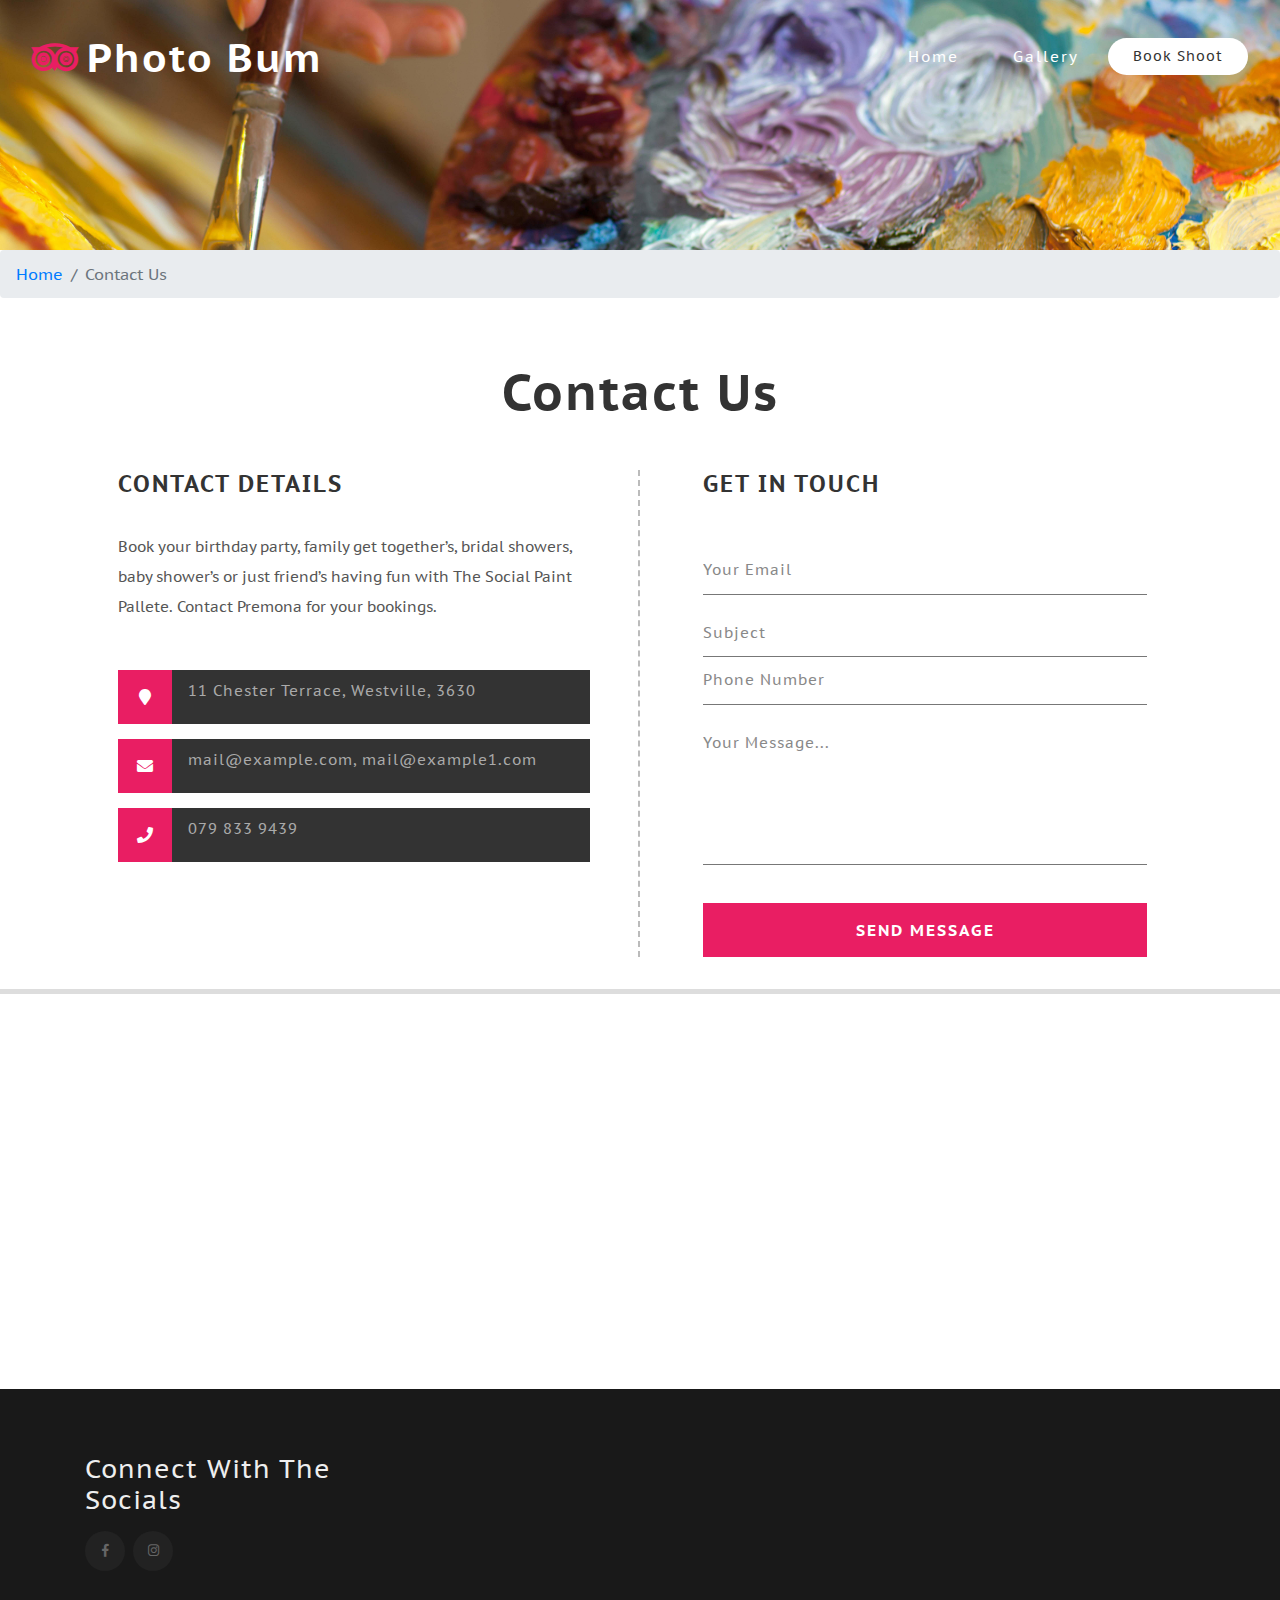
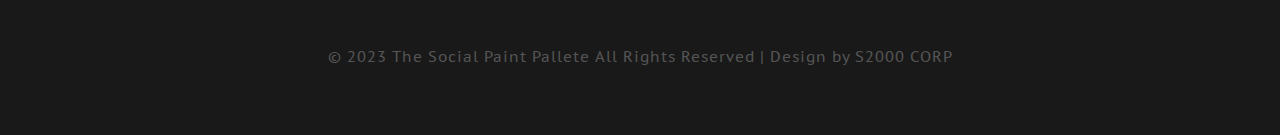
==== commit 66ef182e: "update" ====
--- a/contact.html
+++ b/contact.html
@@ -7,7 +7,7 @@
 <!DOCTYPE html>
 <html lang="en">
 <head>
-<title>Photo Bum Photo Gallery Category Flat Bootstrap Responsive Website Template | Contact : W3layouts</title>
+<title>The Social Paint Pallete</title>
 	
 	<!-- Meta tag Keywords -->
 	<meta name="viewport" content="width=device-width, initial-scale=1">
@@ -61,25 +61,11 @@
 							</a>
 						</li>
 						<li class="nav-item  mr-1">
-							<a class="nav-link" href="about.html">about</a>
+							<a class="nav-link" href="gallery.html">Gallery</a>
 						</li>
-						<li class="nav-item dropdown mr-1">
-							<a class="nav-link dropdown-toggle" href="#" id="navbarDropdown" role="button" data-toggle="dropdown" aria-haspopup="true"
-								aria-expanded="false">
-								Dropdown
-							</a>
-							<div class="dropdown-menu" aria-labelledby="navbarDropdown">
-								<a class="dropdown-item" href="services.html">Services</a>
-								<a class="dropdown-item" href="gallery.html">Gallery</a>
-								<div class="dropdown-divider"></div>
-								<a class="dropdown-item" href="error.html">404</a>
-							</div>
-						</li>
-						<li class="nav-item active mr-1">
-							<a class="nav-link" href="contact.html">contact</a>
-						</li>
+					
 						<li>
-							<a href="booking.html" class="w3ls-btn"> Book Shoot </a>
+							<a href="contact.html" class="w3ls-btn"> Book Shoot </a>
 						</li>
 					</ul>
 				</div>
@@ -109,22 +95,22 @@
 				<div class="col-lg-6 w3layouts_mail_grid_left">
 					<div class="agileits_mail_grid_left">
 						<h3>Contact Details</h3>
-						<p class="mb-sm-5 mb-3"> Phasellus iaculis sapien in tellus gravida, lorem placerat in amet lacus elementum. Nulla vitae lacus nec elit mollis pretium. Sed sed nunc lectus. </p>
+						<p class="mb-sm-5 mb-3">Book your birthday party, family get together’s, bridal showers, baby shower’s or just friend’s having fun with The Social Paint Pallete. Contact Premona for your bookings.</p>
 						<ul>
-							<li><label><i class="fas fa-map-marker" aria-hidden="true"></i></label>2891KH Block, Aichi Central, Island, Tokyo.</li>
-							<li><label><i class="fas fa-envelope" aria-hidden="true"></i></label><a href="mailto:info@example.com">mail@example.com</a>, <a href="mailto:info@example1.com">mail@example1.com</a></li>
-							<li><label><i class="fa fa-phone" aria-hidden="true"></i></label>+012 3456 3456, +012 3456 3457</li>
+							<li><label><i class="fas fa-map-marker" aria-hidden="true"></i></label>11 Chester Terrace, Westville, 3630</li>
+							<li><label><i class="fas fa-envelope" aria-hidden="true"></i></label><a href="mailto:premona_reddy@yahoo.com">mail@example.com</a>, <a href="mailto:info@example1.com">mail@example1.com</a></li>
+							<li><label><i class="fa fa-phone" aria-hidden="true"></i></label>079 833 9439</li>
 						</ul>
 					</div>
 				</div>
 				<div class="col-lg-6 mt-lg-0 mt-5 wthree_mail_pos">
-					<form action="#" method="post">
+					<form onsubmit="sendEmail(); reset(); return false;">
 						<div class="w3_agileits_contact_left">
 							<h3>Get In Touch</h3>
-							<input type="text" name="Name" placeholder="Your Name" required="">
-							<input type="email" name="Email" placeholder="Your Email" required="">
-							<input type="text" name="Phone" placeholder="Phone Number" required="">
-							<textarea placeholder="Your Message..." required=""></textarea>
+							<input type="email" id="exampleInputEmail1" name="Email" placeholder="Your Email" required="">
+							<input type="text" id="subject" name="Subject" placeholder="Subject" required="">
+							<input type="text" name="Phone" id="Contact" placeholder="Phone Number" required="">
+							<textarea placeholder="Your Message..." id="Message" required=""></textarea>
 							<div class="w3_agileits_contact_right">
 								<input type="submit" value="SEND MESSAGE">
 							</div>
@@ -132,12 +118,30 @@
 						<div class="clearfix"> </div>
 					</form>
 				</div>
+				<script src="https://smtpjs.com/v3/smtp.js"></script>  
+				<script>
+					function sendEmail(){
+					  Email.send({
+					  Host : "smtp.elasticemail.com",
+					  Username : "shivekdhurumpall816@gmail.com",
+					  Password : "739F657B821BCFA19A5151EECF36B1E4C991",
+					  To : 'info@webzs.co.za',
+					  From : "shivekdhurumpall816@gmail.com",
+					  Subject : "Enquiry from : " +document.getElementById("exampleInputEmail1").value,
+					  Body : "Subject : " +document.getElementById("subject").value
+						   + "<br> Contact No: " + document.getElementById("Contact").value
+						   + "<br> Message: " + document.getElementById("Message").value
+						  }).then(
+					   message => alert(message)
+						  );
+					}
+				</script>  
 				<div class="clearfix"> </div>
 			</div>
 		</div>
 	</div>
 	<div class="w3_agileits_map">
-		<iframe src="https://www.google.com/maps/embed?pb=!1m18!1m12!1m3!1d409238.13468062127!2d34.24871928853258!3d36.7424200891376!2m3!1f0!2f0!3f0!3m2!1i1024!2i768!4f13.1!3m3!1m2!1s0x1527f4a4c0be6e9f%3A0x4dbef2b1f81e7d77!2sMersin%2C+Mesudiye+Mahallesi%2C+Akdeniz%2FMersin+Province%2C+Turkey!5e0!3m2!1sen!2sin!4v1490868886492"></iframe>
+		<iframe src="https://www.google.com/maps/embed?pb=!1m18!1m12!1m3!1d3461.1049488646217!2d30.93173721136069!3d-29.832392321371803!2m3!1f0!2f0!3f0!3m2!1i1024!2i768!4f13.1!3m3!1m2!1s0x1ef7005a4650db09%3A0xcaf7df71934b9b4e!2s11%20Chester%20Terrace%2C%20Westville%2C%203630!5e0!3m2!1sen!2sza!4v1697031271880!5m2!1sen!2sza" ></iframe>
 	</div>
 <!-- //mail -->
 
@@ -145,39 +149,21 @@
 <footer class="py-5">
 	<div class="container py-md-3">
 		<div class="row footer-grids">
-			<div class="col-lg-4 footer-grid-left mb-lg-0 mb-4">
-				<h2><a href="index.html"><i class="fab mr-2 fa-tripadvisor"></i>Photo bum</a></h2>
-				<p class="mt-3">Duis fringilla velit id ipsum dignissim init elementum. Curabitur fermentum libero acsit amet consectetur. </p>
-			</div>
-			<div class="col-lg-4 col-md-6 footer-grid-middle">
-				<h4>About photo bum</h4>
-				<p>Duis fringilla velit id ipsum dignissim init elementum. Curabitur fermentum libero acsit amet consectetur. Vestibulum non posuere sapien, eget feugiat quam. Sed eget sapien nunc. </p>
-			</div>
 			<div class="col-lg-4 col-md-6 subscribe-grid mt-md-0 mt-4">
-				<h4> Connect & subscribe </h4>
+				<h4> Connect With The Socials</h4>
 				<div class="social mb-4 text-center">
 					<ul class="d-flex justify-content-start">
-						<li class="mr-2"><a href="#"><span class="fab fa-facebook-f"></span></a></li>
-						<li class="mx-sm-2 mr-2"><a href="#"><span class="fab fa-twitter"></span></a></li>
-						<li class="mx-sm-2 mr-2"><a href="#"><span class="fas fa-rss"></span></a></li>
-						<li class="mx-sm-2 mr-2"><a href="#"><span class="fab fa-linkedin-in"></span></a></li>
-						<li class="mx-sm-2 mr-2"><a href="#"><span class="fab fa-google-plus"></span></a></li>
+						<li class="mr-2"><a href="https://www.facebook.com/TheSocialPaintPalette?mibextid=ZbWKwL"><span class="fab fa-facebook-f"></span></a></li>
+						<li class="mr-2"><a href="https://instagram.com/the_social_paint_pallete?igshid=OGQ5ZDc2ODk2ZA=="><span class="fab fa-instagram"></span></a></li>
 					</ul>
 				</div>
-				<form action="#" method="post">
-					<input class="form-control" type="email" placeholder="Subscribe" name="Subscribe" required="">
-					<button class="btn1">
-						<i class="far fa-paper-plane"></i>
-					</button>
-				</form>
 			</div>
 		</div>
 		<div class="copyright mt-5">
-			<p class="text-center">© 2018 Photo Bum. All Rights Reserved | Design by <a href="http://w3layouts.com/"> W3layouts </a></p>
+			<p class="text-center">© 2023 The Social Paint Pallete All Rights Reserved | Design by S2000 CORP</p>
 		</div>
 	</div>
 </footer>
-<!-- //footer -->
 
 	<!-- js -->
 	<script type="text/javascript" src="js/jquery-2.2.3.min.js"></script>
--- a/css/style.css
+++ b/css/style.css
@@ -287,7 +287,7 @@
 	min-height:780px;
 }
 .w3layouts-banner-top2{
-	background: url(../images/3.jpg) no-repeat center;
+	background: url(../images/3.jpeg) no-repeat center;
     background-size: cover;	
 	-webkit-background-size: cover;	
 	-moz-background-size: cover;
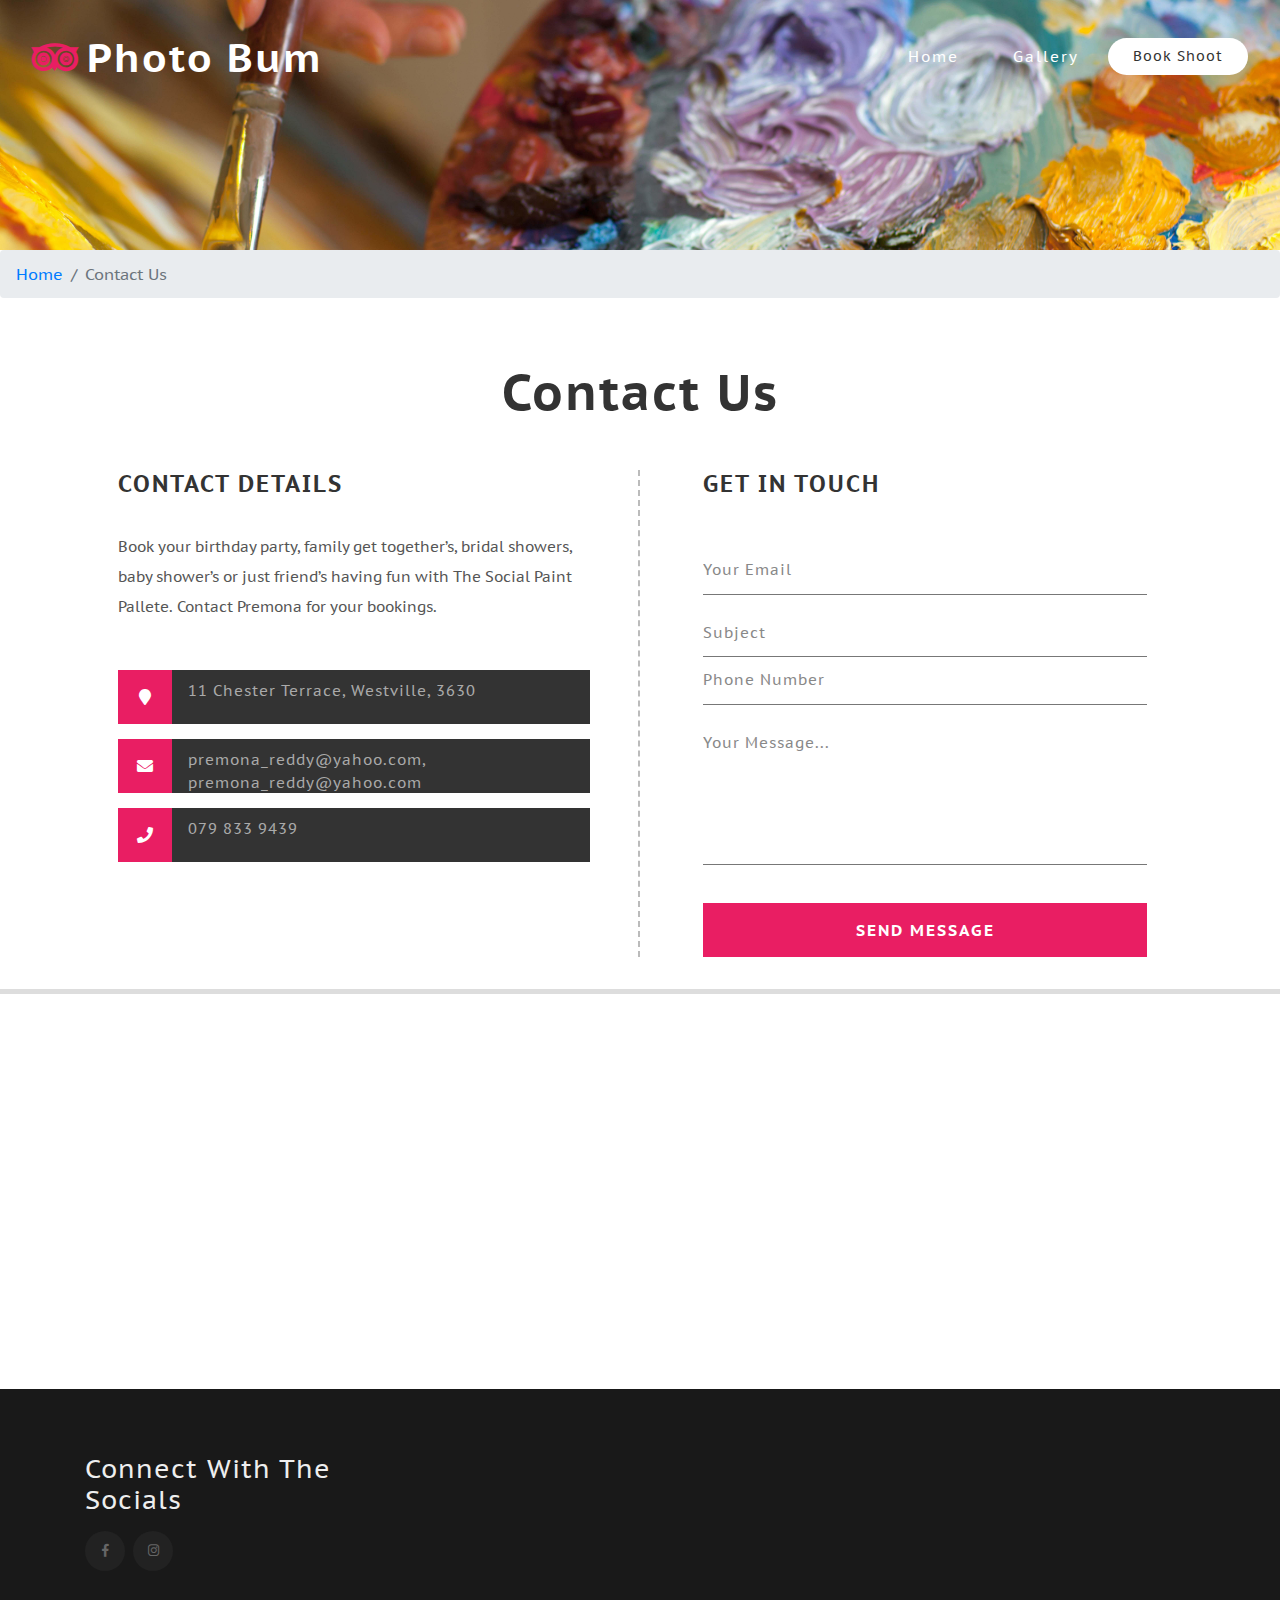
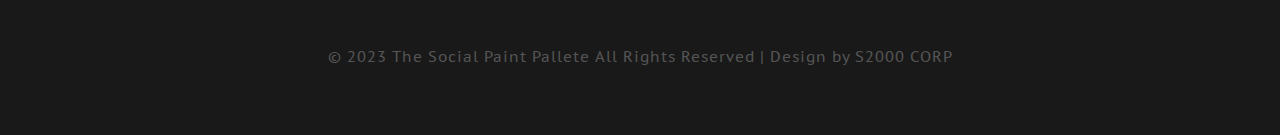
==== commit ad11228d: "Update contact.html" ====
--- a/contact.html
+++ b/contact.html
@@ -98,7 +98,7 @@
 						<p class="mb-sm-5 mb-3">Book your birthday party, family get together’s, bridal showers, baby shower’s or just friend’s having fun with The Social Paint Pallete. Contact Premona for your bookings.</p>
 						<ul>
 							<li><label><i class="fas fa-map-marker" aria-hidden="true"></i></label>11 Chester Terrace, Westville, 3630</li>
-							<li><label><i class="fas fa-envelope" aria-hidden="true"></i></label><a href="mailto:premona_reddy@yahoo.com">mail@example.com</a>, <a href="mailto:info@example1.com">mail@example1.com</a></li>
+							<li><label><i class="fas fa-envelope" aria-hidden="true"></i></label><a href="mailto:premona_reddy@yahoo.com">premona_reddy@yahoo.com</a>, <a href="mailto: ">premona_reddy@yahoo.com</a></li>
 							<li><label><i class="fa fa-phone" aria-hidden="true"></i></label>079 833 9439</li>
 						</ul>
 					</div>
@@ -205,4 +205,4 @@
 	<script type="text/javascript" src="js/bootstrap.js"></script><!-- bootstrap js file -->
 
 </body>
-</html>+</html>
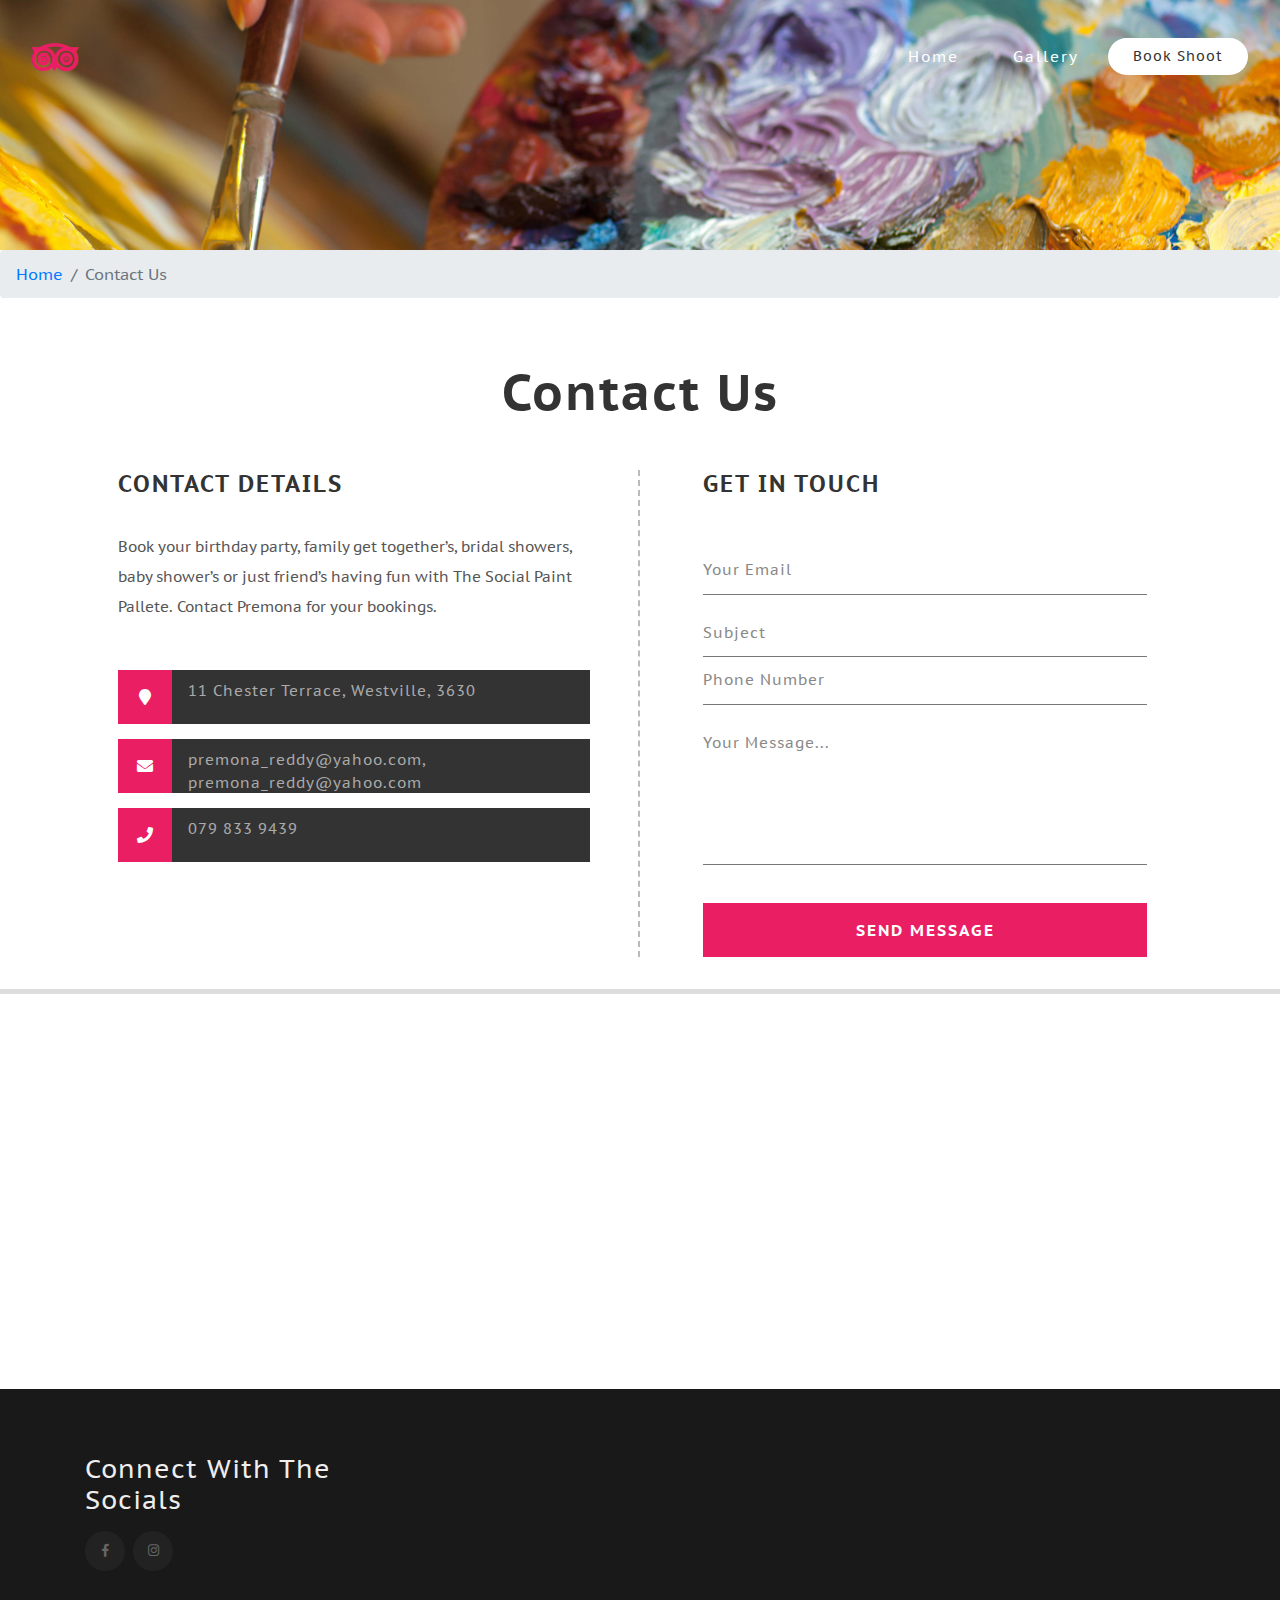
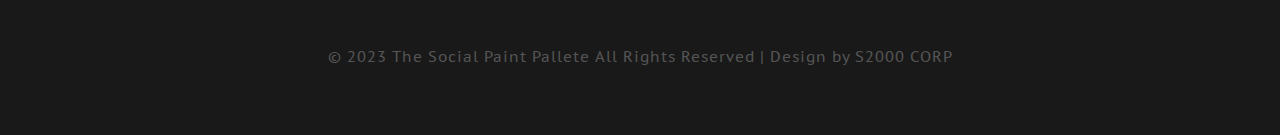
==== commit 4c2d66ab: "Update contact.html" ====
--- a/contact.html
+++ b/contact.html
@@ -46,7 +46,7 @@
 			<nav class="navbar navbar-expand-lg navbar-light bg-gradient-secondary">
 
 				<h1>
-					<a class="navbar-brand text-white" href="index.html"><i class="fab mr-2 fa-tripadvisor"></i>Photo bum </a>
+					<a class="navbar-brand text-white" href="index.html"><i class="fab mr-2 fa-tripadvisor"></i> </a>
 				</h1>
 				<button class="navbar-toggler ml-md-auto" type="button" data-toggle="collapse" data-target="#navbarSupportedContent" aria-controls="navbarSupportedContent"
 					aria-expanded="false" aria-label="Toggle navigation">
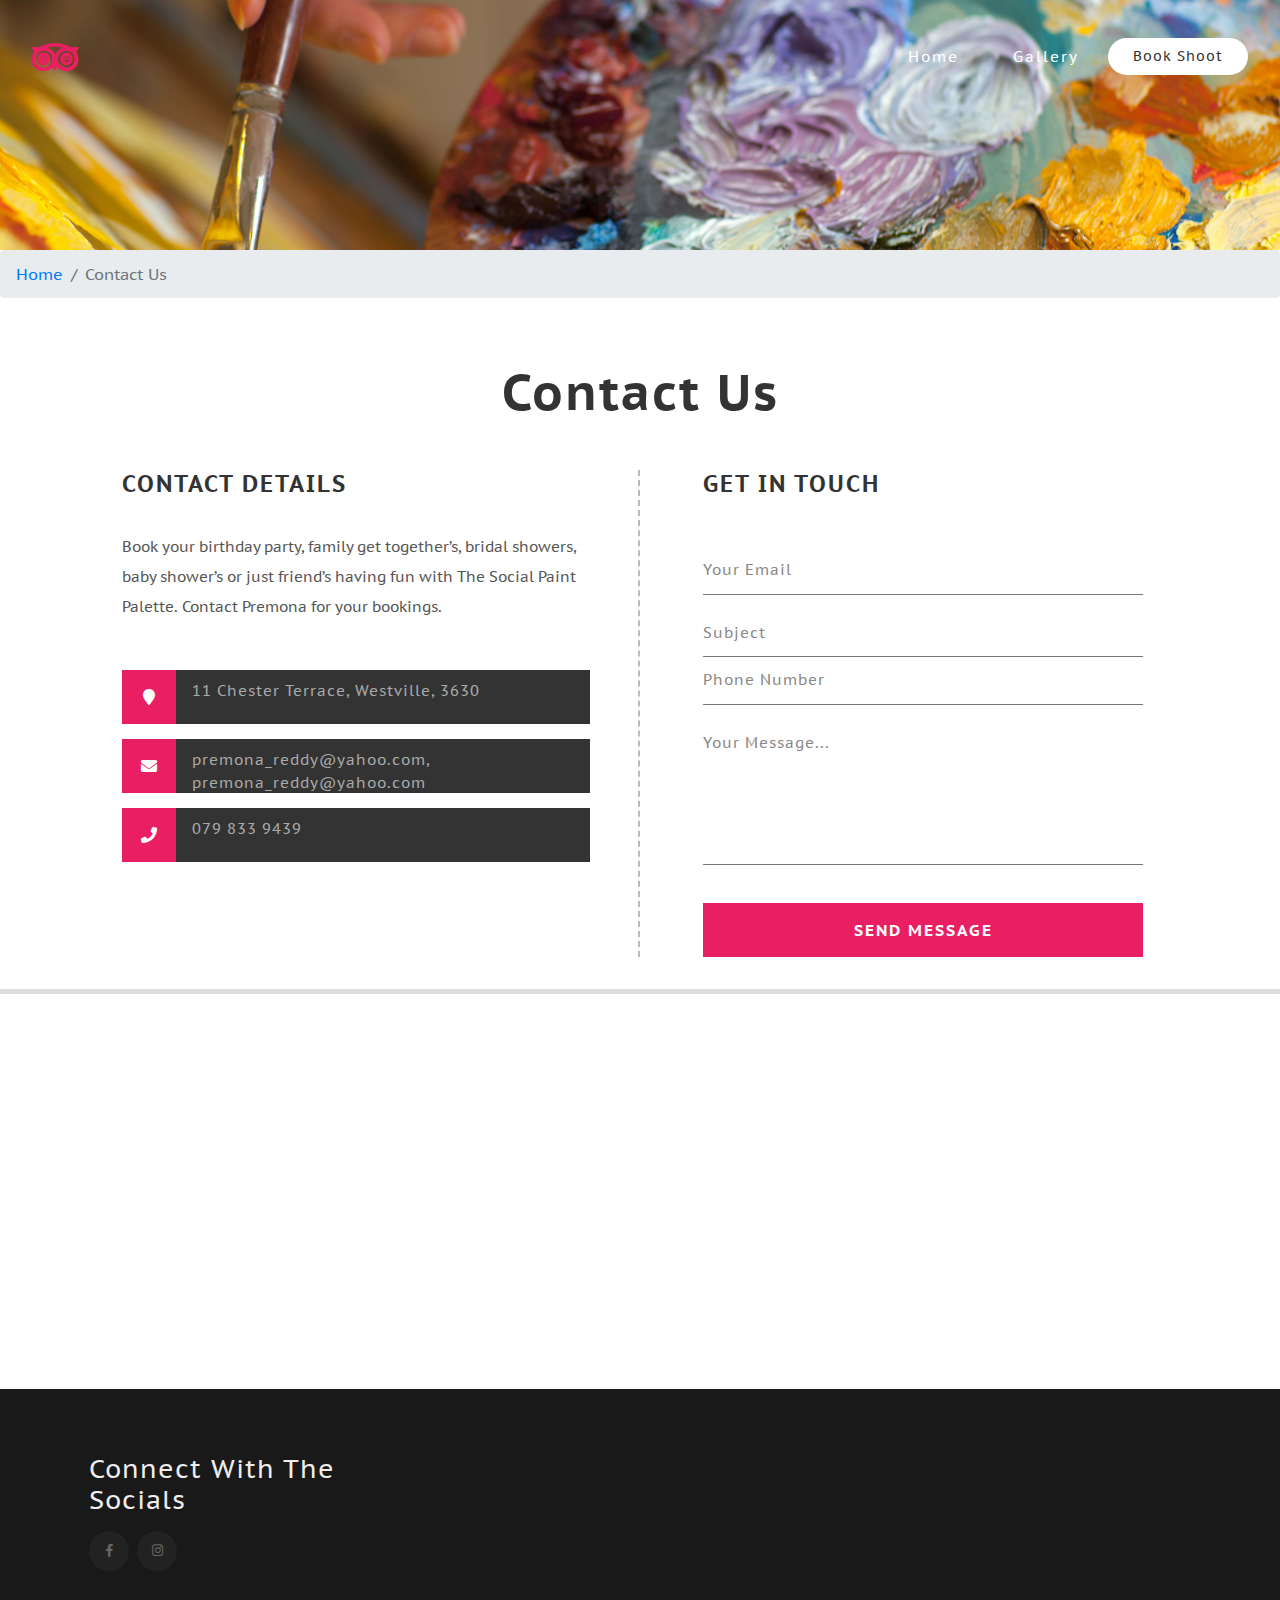
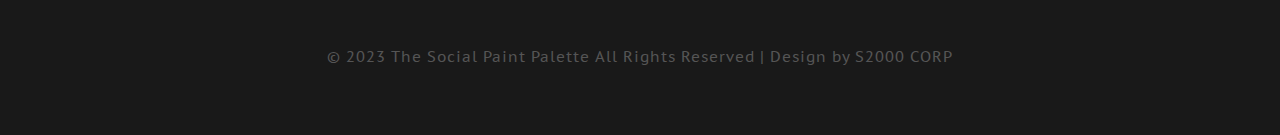
==== commit e0b3514d: "update" ====
--- a/contact.html
+++ b/contact.html
@@ -7,7 +7,7 @@
 <!DOCTYPE html>
 <html lang="en">
 <head>
-<title>The Social Paint Pallete</title>
+<title>The Social Paint Palette</title>
 	
 	<!-- Meta tag Keywords -->
 	<meta name="viewport" content="width=device-width, initial-scale=1">
@@ -95,7 +95,7 @@
 				<div class="col-lg-6 w3layouts_mail_grid_left">
 					<div class="agileits_mail_grid_left">
 						<h3>Contact Details</h3>
-						<p class="mb-sm-5 mb-3">Book your birthday party, family get together’s, bridal showers, baby shower’s or just friend’s having fun with The Social Paint Pallete. Contact Premona for your bookings.</p>
+						<p class="mb-sm-5 mb-3">Book your birthday party, family get together’s, bridal showers, baby shower’s or just friend’s having fun with The Social Paint Palette. Contact Premona for your bookings.</p>
 						<ul>
 							<li><label><i class="fas fa-map-marker" aria-hidden="true"></i></label>11 Chester Terrace, Westville, 3630</li>
 							<li><label><i class="fas fa-envelope" aria-hidden="true"></i></label><a href="mailto:premona_reddy@yahoo.com">premona_reddy@yahoo.com</a>, <a href="mailto: ">premona_reddy@yahoo.com</a></li>
@@ -125,7 +125,7 @@
 					  Host : "smtp.elasticemail.com",
 					  Username : "shivekdhurumpall816@gmail.com",
 					  Password : "739F657B821BCFA19A5151EECF36B1E4C991",
-					  To : 'info@webzs.co.za',
+					  To : 'shivekdbusiness@gmail.com',
 					  From : "shivekdhurumpall816@gmail.com",
 					  Subject : "Enquiry from : " +document.getElementById("exampleInputEmail1").value,
 					  Body : "Subject : " +document.getElementById("subject").value
@@ -154,13 +154,13 @@
 				<div class="social mb-4 text-center">
 					<ul class="d-flex justify-content-start">
 						<li class="mr-2"><a href="https://www.facebook.com/TheSocialPaintPalette?mibextid=ZbWKwL"><span class="fab fa-facebook-f"></span></a></li>
-						<li class="mr-2"><a href="https://instagram.com/the_social_paint_pallete?igshid=OGQ5ZDc2ODk2ZA=="><span class="fab fa-instagram"></span></a></li>
+						<li class="mr-2"><a href="https://instagram.com/the_social_paint_Palette?igshid=OGQ5ZDc2ODk2ZA=="><span class="fab fa-instagram"></span></a></li>
 					</ul>
 				</div>
 			</div>
 		</div>
 		<div class="copyright mt-5">
-			<p class="text-center">© 2023 The Social Paint Pallete All Rights Reserved | Design by S2000 CORP</p>
+			<p class="text-center">© 2023 The Social Paint Palette All Rights Reserved | Design by S2000 CORP</p>
 		</div>
 	</div>
 </footer>
--- a/css/style.css
+++ b/css/style.css
@@ -19,6 +19,40 @@
 	-ms-transition:0.5s all;
     font-family: 'PT Sans Caption', sans-serif;
 }
+.row {
+	display: flex;
+	flex-wrap: wrap;
+	padding: 0 4px;
+  }
+  
+  /* Create four equal columns that sits next to each other */
+  .column {
+	flex: 25%;
+	max-width: 25%;
+	padding: 0 4px;
+  }
+  
+  .column img {
+	margin-top: 8px;
+	vertical-align: middle;
+	width: 100%;
+  }
+  
+  /* Responsive layout - makes a two column-layout instead of four columns */
+  @media screen and (max-width: 800px) {
+	.column {
+	  flex: 50%;
+	  max-width: 50%;
+	}
+  }
+  
+  /* Responsive layout - makes the two columns stack on top of each other instead of next to each other */
+  @media screen and (max-width: 600px) {
+	.column {
+	  flex: 100%;
+	  max-width: 100%;
+	}
+  }
 a:hover{
  text-decoration:none;
 }
